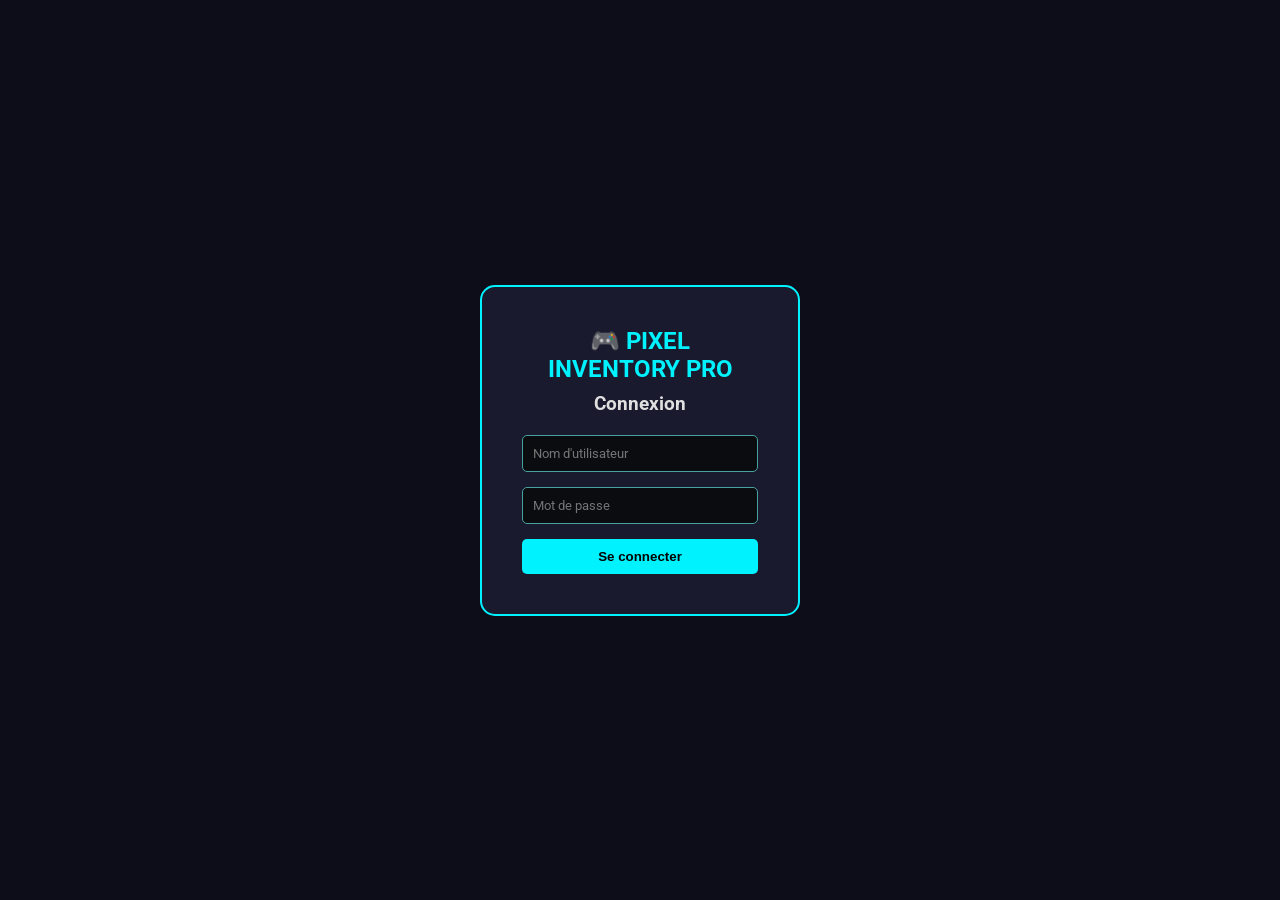
==== index.html @ 2e5f6eed "document html" ====
<!DOCTYPE html>
<html lang="fr">
<head>
    <meta charset="UTF-8">
    <meta name="viewport" content="width=device-width, initial-scale=1.0">
    <title>Pixel Inventory Pro - Gestion d'Entreprise</title>
    <link rel="stylesheet" href="styles/style.css">
</head>
<body>
    <!-- Écran de connexion -->
    <div id="login-container" class="login-container">
        <div class="login-card">
            <h2>🎮 PIXEL INVENTORY PRO</h2>
            <h3>Connexion</h3>
            <input type="text" id="login-username" placeholder="Nom d'utilisateur" autocomplete="off">
            <input type="password" id="login-password" placeholder="Mot de passe">
            <button id="login-btn">Se connecter</button>
            <p id="login-error" class="error-message hidden"></p>
        </div>
    </div>

    <!-- Interface principale -->
    <div id="app-container" class="hidden">
        <header>
            <h1>🎮 PIXEL INVENTORY MANAGER PRO</h1>
            <div class="user-info">
                <span>👤 <span id="current-user">---</span></span>
                <button id="logout-btn" class="btn-action">Déconnexion</button>
            </div>
            <nav>
                <ul>
                    <li><a href="#inventory-list">Inventaire</a></li>
                    <li><a href="#add-product-section">Ajouter produit</a></li>
                    <li><a href="#users-section">Gestion utilisateurs</a></li>
                </ul>
            </nav>
        </header>

        <main>
            <!-- Statistiques -->
            <section class="panel stats-panel">
                <div class="stat-card">
                    <h3>📦 Produits distincts</h3>
                    <div class="stat-value" id="stat-products">0</div>
                </div>
                <div class="stat-card">
                    <h3>🎮 Stock total unités</h3>
                    <div class="stat-value" id="stat-total-stock">0</div>
                </div>
                <div class="stat-card">
                    <h3>💰 Valeur totale (€)</h3>
                    <div class="stat-value" id="stat-total-value">0.00 €</div>
                </div>
            </section>

            <!-- Filtres et actions -->
            <section class="panel filter-panel">
                <div class="filter-group">
                    <label>🔍 Recherche</label>
                    <input type="text" id="search-bar" placeholder="Nom du produit...">
                </div>
                <div class="filter-group">
                    <label>📁 Catégorie</label>
                    <select id="filter-type">
                        <option value="all">Toutes</option>
                        <option value="jeu">Jeux Vidéo</option>
                        <option value="console">Consoles</option>
                        <option value="accessoire">Accessoires</option>
                    </select>
                </div>
                <div class="filter-group">
                    <label>✨ État (Jeux)</label>
                    <select id="filter-etat" class="hidden">
                        <option value="all">Tous</option>
                        <option value="Neuf">Neuf</option>
                        <option value="Occasion">Occasion</option>
                    </select>
                </div>
                <div class="filter-group">
                    <label>💰 Prix min</label>
                    <input type="number" id="price-min" step="0.01" placeholder="0">
                </div>
                <div class="filter-group">
                    <label>💰 Prix max</label>
                    <input type="number" id="price-max" step="0.01" placeholder="9999">
                </div>
                <div class="filter-group">
                    <label>📊 Trier par</label>
                    <select id="sort-by">
                        <option value="none">Aucun tri</option>
                        <option value="price-asc">Prix croissant</option>
                        <option value="price-desc">Prix décroissant</option>
                        <option value="name-asc">Nom A→Z</option>
                        <option value="name-desc">Nom Z→A</option>
                        <option value="stock-asc">Stock croissant</option>
                        <option value="stock-desc">Stock décroissant</option>
                    </select>
                </div>
                <div class="action-buttons">
                    <button id="export-btn" class="btn-action">📤 Exporter JSON</button>
                    <label for="import-file" class="btn-action" style="cursor:pointer;">📥 Importer JSON</label>
                    <input type="file" id="import-file" accept=".json" style="display:none;">
                </div>
            </section>

            <!-- Inventaire -->
            <section id="inventory-list">
                <h2>🎲 Inventaire en temps réel</h2>
                <div id="product-container"></div>
            </section>

            <!-- Ajout produit -->
            <section id="add-product-section" class="panel form-panel">
                <h2>🕹️ Ajouter un produit</h2>
                <form id="add-product-form">
                    <div class="form-group">
                        <label>Type d'entité *</label>
                        <select id="new-type" required>
                            <option value="jeu" selected>Jeu Vidéo</option>
                            <option value="consoles">Console</option>
                            <option value="accessoire">Accessoire</option>
                        </select>
                    </div>
                    <div class="form-group ai-assist">
                        <label>Nom du produit * <span id="ai-badge" class="ai-badge">✨ Auto-fill IA (Jeux uniquement)</span></label>
                        <input type="text" id="new-nom" placeholder="Saisis le nom puis clique ailleurs..." required>
                    </div>
                    <div class="form-group-row">
                        <div class="form-group"><label>Prix unitaire (€) *</label><input type="number" id="new-prix" step="0.01" required></div>
                        <div class="form-group"><label>Stock initial *</label><input type="number" id="new-quantite" required></div>
                    </div>
                    <div class="form-group"><label>URL de l'image (Optionnel)</label><input type="text" id="new-image" placeholder="https://..."></div>

                    <div id="fields-jeu" class="dynamic-fields">
                        <div class="form-group-row">
                            <div class="form-group"><label>Plateforme de jeu *</label><input type="text" id="new-plateforme-jeu" placeholder="PS5, Switch, PC..."></div>
                            <div class="form-group"><label>État *</label><select id="new-etat"><option value="Neuf">Neuf</option><option value="Occasion">Occasion</option></select></div>
                        </div>
                        <div class="form-group"><label>Genre *</label><select id="new-genre"><option value="">-- Sélectionner --</option><option>Action/Aventure</option><option>RPG</option><option>FPS/TPS</option><option>Plateforme</option><option>Combat</option><option>Course</option><option>Sport</option><option>Stratégie/Gestion</option><option>Simulation</option><option>Party Game</option></select></div>
                    </div>

                    <div id="fields-console" class="dynamic-fields hidden">
                        <div class="form-group-row">
                            <div class="form-group"><label>Constructeur *</label><select id="new-constructeur"><option value="Sony">Sony</option><option value="Microsoft">Microsoft</option><option value="Nintendo">Nintendo</option></select></div>
                            <div class="form-group"><label>Modèle *</label><select id="new-modele"><option value="Standard">Standard</option><option value="Slim">Slim</option><option value="Pro">Pro</option><option value="Series X">Series X</option><option value="Series S">Series S</option><option value="OLED">OLED</option></select></div>
                        </div>
                        <div class="form-group-row">
                            <div class="form-group"><label>Couleur *</label><input type="text" id="new-couleur-console" placeholder="ex: Blanc, Noir"></div>
                            <div class="form-group"><label>Manettes incluses *</label><input type="number" id="new-manettes" min="0" value="1"></div>
                        </div>
                    </div>

                    <div id="fields-accessoire" class="dynamic-fields hidden">
                        <div class="form-group-row">
                            <div class="form-group"><label>Type de périphérique *</label><select id="new-type-acc"><option value="Manette">Manette</option><option value="Casque Gaming">Casque Gaming</option><option value="Clavier/Souris">Clavier/Souris</option><option value="Volant/Arcade">Volant/Arcade</option><option value="Câbles/Autres">Câbles/Autres</option></select></div>
                            <div class="form-group"><label>Couleur *</label><input type="text" id="new-couleur-acc" placeholder="ex: Rouge, Noir"></div>
                        </div>
                    </div>
                    <button type="submit" class="btn-submit">✅ Ajouter à l'inventaires</button>
                </form>
            </section>

            <!-- Gestion des utilisateurs -->
            <section id="users-section" class="panel form-panel">
                <h2>👥 Gestion des utilisateurs</h2>
                <div class="form-group-row">
                    <div class="form-group">
                        <label>Nom d'utilisateur</label>
                        <input type="text" id="new-username" placeholder="ex: jean.dupont">
                    </div>
                    <div class="form-group">
                        <label>Mot de passe</label>
                        <input type="password" id="new-password" placeholder="*****">
                    </div>
                    <div class="form-group">
                        <label>Rôle</label>
                        <select id="new-role">
                            <option value="user">Utilisateur</option>
                            <option value="admin">Administrateur</option>
                        </select>
                    </div>
                    <button id="add-user-btn" class="btn-action" style="align-self:flex-end;">➕ Ajouter utilisateur</button>
                </div>
                <div id="users-list-container">
                    <h3>Liste des utilisateurs</h3>
                    <table id="users-table">
                        <thead>
                            <tr><th>Nom</th><th>Rôle</th><th>Actions</th></tr>
                        </thead>
                        <tbody></tbody>
                    </table>
                </div>
            </section>
        </main>

        <!-- Modal d'édition produit -->
        <div id="edit-modal" class="modal">
            <div class="modal-content">
                <div class="modal-header"><h2>✏️ Modifier le produit</h2><span class="close-modal">&times;</span></div>
                <form id="edit-form">
                    <input type="hidden" id="edit-id">
                    <div class="form-group"><label>Nom</label><input type="text" id="edit-nom" required></div>
                    <div class="form-group-row">
                        <div class="form-group"><label>Prix (€)</label><input type="number" id="edit-prix" step="0.01" required></div>
                        <div class="form-group"><label>Quantité</label><input type="number" id="edit-quantite" required></div>
                    </div>
                    <div class="form-group"><label>Image URL</label><input type="text" id="edit-image"></div>
                    <div id="edit-dynamic-fields"></div>
                    <button type="submit" class="btn-submit">💾 Sauvegarder</button>
                </form>
            </div>
        </div>
    </div>

    <script src="scripts/app.js"></script>
</body>
</html>
---- styles/style.css ----
@import url('https://fonts.googleapis.com/css2?family=Orbitron:wght@400;700&family=Roboto:wght@300;400;700&display=swap');

* {
    margin: 0;
    padding: 0;
    box-sizing: border-box;
}

:root {
    --bg-color: #0d0d1a;
    --card-bg: #1a1a2e;
    --text-color: #e0e0e0;
    --color-jeu: #00f2ff;
    --color-console: #b000ff;
    --color-accessoire: #39ff14;
    --accent-warning: #ffaa00;
    --danger-color: #ff003c;
    --success-color: #00cc66;
    --modal-overlay: rgba(0, 0, 0, 0.8);
}

body {
    background-color: var(--bg-color);
    color: var(--text-color);
    font-family: 'Roboto', sans-serif;
    margin: 0;
    padding: 20px;
}

/* Login */
.login-container {
    position: fixed;
    top: 0;
    left: 0;
    width: 100%;
    height: 100%;
    background: var(--bg-color);
    display: flex;
    justify-content: center;
    align-items: center;
    z-index: 2000;
}
.login-card {
    background: var(--card-bg);
    border: 2px solid var(--color-jeu);
    border-radius: 15px;
    padding: 40px;
    width: 320px;
    text-align: center;
}
.login-card h2 {
    color: var(--color-jeu);
    margin-bottom: 10px;
}
.login-card h3 {
    margin-bottom: 20px;
}
.login-card input {
    width: 100%;
    margin-bottom: 15px;
}
.login-card button {
    width: 100%;
    background: var(--color-jeu);
    color: black;
    font-weight: bold;
    border: none;
    padding: 10px;
    border-radius: 5px;
    cursor: pointer;
}
.error-message {
    color: var(--danger-color);
    margin-top: 10px;
}
.user-info {
    display: flex;
    align-items: center;
    justify-content: flex-end;
    gap: 15px;
    margin-bottom: 10px;
}

/* Header */
header {
    text-align: center;
    border-bottom: 2px solid var(--color-jeu);
    padding-bottom: 10px;
    margin-bottom: 20px;
}

h1 {
    font-family: 'Orbitron', sans-serif;
    color: var(--color-jeu);
    text-shadow: 0 0 10px rgba(0, 242, 255, 0.5);
    margin-bottom: 5px;
}

nav ul {
    list-style: none;
    padding: 0;
}
nav ul li {
    display: inline;
    margin: 0 15px;
}
nav a {
    color: var(--color-jeu);
    text-decoration: none;
    font-weight: bold;
}
nav a:hover {
    text-shadow: 0 0 8px var(--color-jeu);
}

/* Panels */
.panel {
    background: var(--card-bg);
    padding: 20px;
    border-radius: 10px;
    margin-bottom: 20px;
    border: 1px solid #303050;
}

.stats-panel {
    display: flex;
    justify-content: space-around;
    flex-wrap: wrap;
    gap: 20px;
}

.stat-card {
    text-align: center;
    flex: 1;
    min-width: 150px;
    padding: 15px;
    background: rgba(0, 0, 0, 0.3);
    border-radius: 8px;
    border-left: 3px solid var(--color-jeu);
}

.stat-card h3 {
    font-size: 0.9rem;
    color: #8a8a9d;
    margin-bottom: 8px;
}

.stat-card .stat-value {
    font-size: 1.8rem;
    font-weight: bold;
    font-family: 'Orbitron', monospace;
    color: var(--color-jeu);
}

.filter-panel {
    display: flex;
    flex-wrap: wrap;
    gap: 15px;
    align-items: flex-end;
}

.filter-group {
    flex: 1;
    min-width: 150px;
}

.filter-group label {
    display: block;
    margin-bottom: 5px;
    font-size: 0.8rem;
    color: #8a8a9d;
}

.action-buttons {
    display: flex;
    gap: 10px;
    margin-top: 10px;
}

.btn-action {
    background: #2a2a40;
    border: 1px solid var(--color-jeu);
    color: var(--color-jeu);
    padding: 8px 15px;
    border-radius: 5px;
    cursor: pointer;
    font-weight: bold;
    transition: all 0.2s;
}

.btn-action:hover {
    background: var(--color-jeu);
    color: black;
    box-shadow: 0 0 10px var(--color-jeu);
}

.form-panel {
    flex-direction: column;
    align-items: stretch;
    max-width: 900px;
    margin: 0 auto;
}

.form-group-row {
    display: flex;
    gap: 15px;
    flex-wrap: wrap;
}
.form-group-row .form-group {
    flex: 1;
}
.form-group {
    margin-bottom: 15px;
    display: flex;
    flex-direction: column;
}

label {
    margin-bottom: 5px;
    font-weight: bold;
    font-size: 0.9em;
    color: #8a8a9d;
}

input, select, textarea {
    background: #0b0c10;
    border: 1px solid #45a29e;
    color: white;
    padding: 10px;
    border-radius: 5px;
    font-family: 'Roboto', sans-serif;
}
input:focus, select:focus {
    outline: none;
    border-color: var(--color-jeu);
}

/* Grille produits */
#product-container {
    display: grid;
    grid-template-columns: repeat(auto-fill, minmax(320px, 1fr));
    gap: 20px;
    margin-top: 20px;
}

.product-card {
    background: var(--card-bg);
    border: 2px solid #333;
    border-radius: 8px;
    padding: 15px;
    display: flex;
    flex-direction: column;
    transition: transform 0.2s, box-shadow 0.2s;
}
.product-card:hover {
    transform: translateY(-5px);
    box-shadow: 0 10px 20px rgba(0,0,0,0.3);
}

.product-img {
    width: 100%;
    height: 160px;
    object-fit: cover;
    border-radius: 5px;
    margin-bottom: 10px;
    background-color: #0b0c10;
}

.card-jeu { border-color: var(--color-jeu); }
.card-console { border-color: var(--color-console); }
.card-accessoire { border-color: var(--color-accessoire); }

.product-card h3 {
    margin: 0 0 10px 0;
    font-size: 1.2em;
}
.card-jeu h3 { color: var(--color-jeu); }
.card-console h3 { color: var(--color-console); }
.card-accessoire h3 { color: var(--color-accessoire); }

.meta-info {
    font-size: 0.85em;
    color: #a0a0b0;
    margin: 3px 0;
}
.meta-info strong {
    color: #fff;
}
.price {
    font-weight: bold;
    font-size: 1.3em;
    color: var(--accent-warning);
    margin: 10px 0;
}

.stock-controls {
    display: flex;
    align-items: center;
    gap: 10px;
    background: #0b0c10;
    padding: 10px;
    border-radius: 5px;
    margin-top: auto;
}

.stock-btn {
    background: #303050;
    color: white;
    border: none;
    padding: 5px 12px;
    border-radius: 3px;
    cursor: pointer;
    font-weight: bold;
    font-size: 1.1rem;
}
.stock-btn:hover {
    background: var(--accent-warning);
    color: black;
}
.stock-display {
    flex-grow: 1;
    text-align: center;
    font-weight: bold;
    font-size: 1.2em;
}

.card-actions {
    display: flex;
    gap: 10px;
    margin-top: 10px;
}

.btn-edit {
    background: #2a5f8a;
    color: white;
    border: none;
    padding: 8px;
    border-radius: 5px;
    cursor: pointer;
    flex: 1;
    font-weight: bold;
}
.btn-edit:hover {
    background: #3a7faa;
}

.btn-delete {
    background: var(--danger-color);
    color: white;
    border: none;
    padding: 8px;
    border-radius: 5px;
    cursor: pointer;
    flex: 1;
    font-weight: bold;
}
.btn-delete:hover {
    opacity: 0.8;
}

.btn-submit {
    background: var(--color-jeu);
    color: black;
    font-weight: bold;
    font-size: 1.1em;
    border: none;
    padding: 15px;
    border-radius: 5px;
    cursor: pointer;
    margin-top: 10px;
}
.btn-submit:hover {
    box-shadow: 0 0 15px var(--color-jeu);
}

/* Modal */
.modal {
    display: none;
    position: fixed;
    top: 0;
    left: 0;
    width: 100%;
    height: 100%;
    background: var(--modal-overlay);
    z-index: 1000;
    justify-content: center;
    align-items: center;
}

.modal-content {
    background: var(--card-bg);
    border: 2px solid var(--color-jeu);
    border-radius: 10px;
    padding: 25px;
    width: 90%;
    max-width: 700px;
    max-height: 85vh;
    overflow-y: auto;
}

.modal-header {
    display: flex;
    justify-content: space-between;
    align-items: center;
    margin-bottom: 20px;
    border-bottom: 1px solid var(--color-jeu);
    padding-bottom: 10px;
}

.close-modal {
    font-size: 28px;
    cursor: pointer;
    color: var(--danger-color);
}

/* Table utilisateurs */
#users-table {
    width: 100%;
    border-collapse: collapse;
    margin-top: 15px;
}
#users-table th, #users-table td {
    border: 1px solid #303050;
    padding: 8px;
    text-align: left;
}
#users-table th {
    background: #0b0c10;
}
.delete-user-btn {
    background: var(--danger-color);
    color: white;
    border: none;
    padding: 4px 10px;
    border-radius: 3px;
    cursor: pointer;
}

/* Utilitaires */
.hidden {
    display: none !important;
}

.ai-badge {
    color: var(--accent-warning);
    font-size: 0.8em;
    margin-left: 10px;
    transition: color 0.3s;
}

.success-toast {
    position: fixed;
    bottom: 20px;
    right: 20px;
    background: var(--success-color);
    color: black;
    padding: 12px 20px;
    border-radius: 8px;
    font-weight: bold;
    z-index: 1100;
    animation: fadeOut 3s forwards;
}
@keyframes fadeOut {
    0% { opacity: 1; transform: translateY(0); }
    70% { opacity: 1; }
    100% { opacity: 0; visibility: hidden; }
}

@media (max-width: 768px) {
    body { padding: 10px; }
    .filter-group { min-width: 100%; }
    .form-group-row { flex-direction: column; }
}
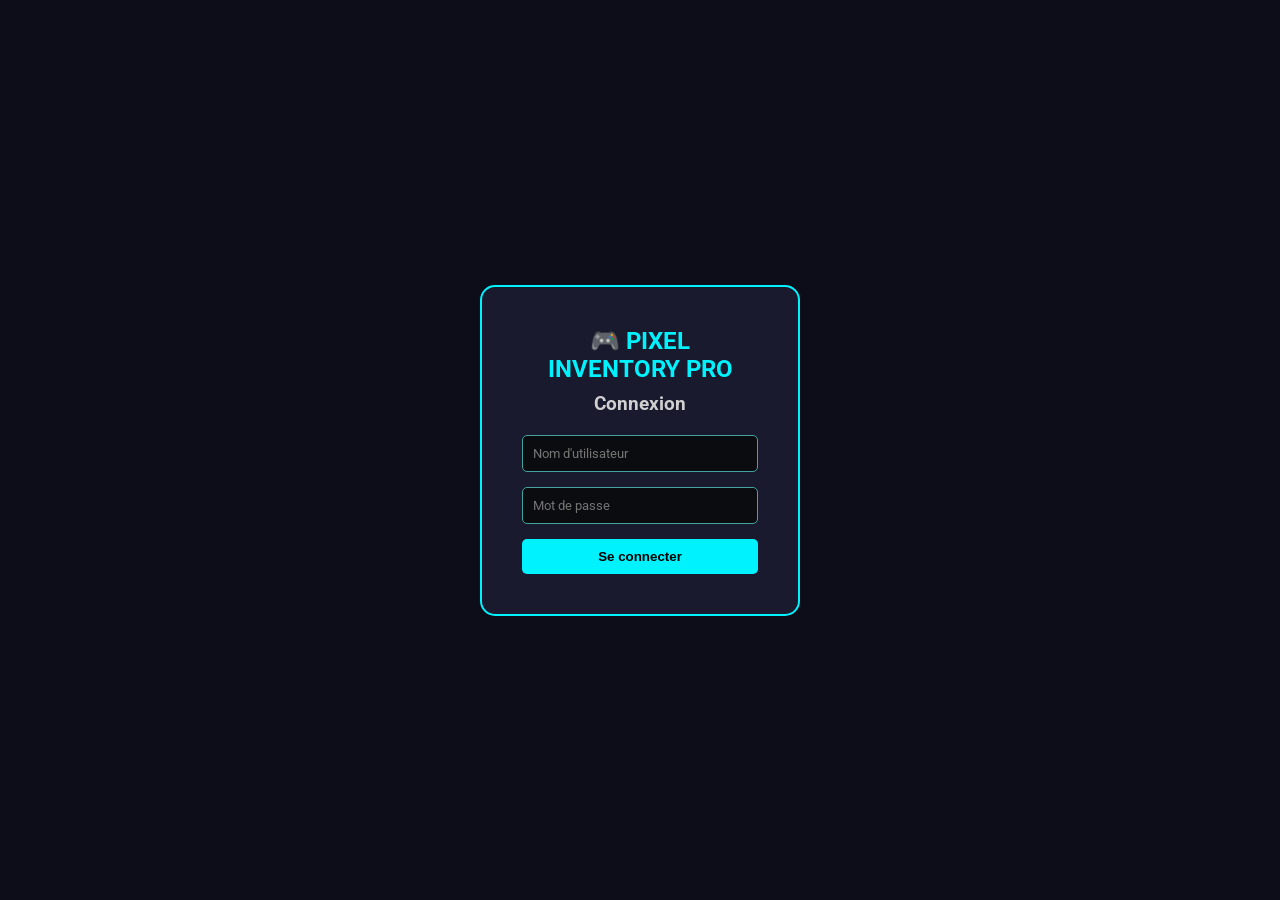
==== commit ebe2ffdd: "document html" ====
--- a/index.html
+++ b/index.html
@@ -156,7 +156,7 @@
                             <div class="form-group"><label>Couleur *</label><input type="text" id="new-couleur-acc" placeholder="ex: Rouge, Noir"></div>
                         </div>
                     </div>
-                    <button type="submit" class="btn-submit">✅ Ajouter à l'inventaires</button>
+                    <button type="submit" class="btn-submit">✅ Ajouter à l'inventaire</button>
                 </form>
             </section>
 
--- a/styles/style.css
+++ b/styles/style.css
@@ -9,7 +9,7 @@
 :root {
     --bg-color: #0d0d1a;
     --card-bg: #1a1a2e;
-    --text-color: #e0e0e0;
+    --text-color: #e0e0e0ea;
     --color-jeu: #00f2ff;
     --color-console: #b000ff;
     --color-accessoire: #39ff14;
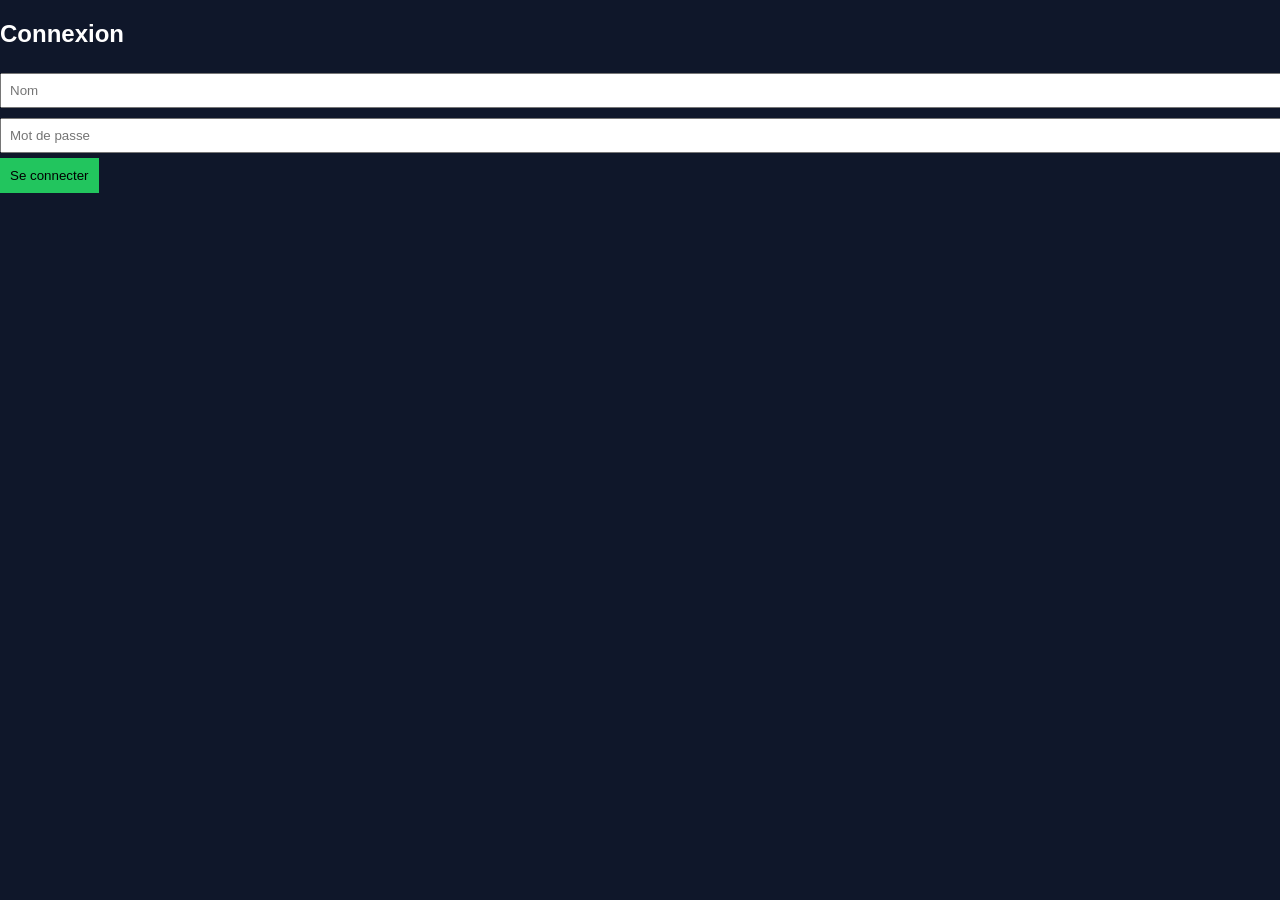
==== commit 88483a0e: "Merge pull request #4 from William-ONDOAATANGA/ma-nouvelle-fonctionnalite MA contribution sur le dev" ====
--- a/index.html
+++ b/index.html
@@ -1,217 +1,119 @@
 <!DOCTYPE html>
 <html lang="fr">
 <head>
-    <meta charset="UTF-8">
-    <meta name="viewport" content="width=device-width, initial-scale=1.0">
-    <title>Pixel Inventory Pro - Gestion d'Entreprise</title>
-    <link rel="stylesheet" href="styles/style.css">
+<meta charset="UTF-8">
+<meta name="viewport" content="width=device-width, initial-scale=1.0">
+<title>Pixel Inventory Pro</title>
+
+<style>
+body { font-family: Arial; margin:0; background:#0f172a; color:white; }
+.hidden { display:none; }
+header { background:#1e293b; padding:15px; display:flex; justify-content:space-between; }
+.container { padding:20px; }
+input, select { padding:8px; margin:5px 0; width:100%; }
+button { padding:10px; background:#22c55e; border:none; cursor:pointer; }
+.card { background:#1e293b; padding:15px; margin:10px 0; border-radius:10px; }
+</style>
+
 </head>
 <body>
-    <!-- Écran de connexion -->
-    <div id="login-container" class="login-container">
-        <div class="login-card">
-            <h2>🎮 PIXEL INVENTORY PRO</h2>
-            <h3>Connexion</h3>
-            <input type="text" id="login-username" placeholder="Nom d'utilisateur" autocomplete="off">
-            <input type="password" id="login-password" placeholder="Mot de passe">
-            <button id="login-btn">Se connecter</button>
-            <p id="login-error" class="error-message hidden"></p>
-        </div>
-    </div>
 
-    <!-- Interface principale -->
-    <div id="app-container" class="hidden">
-        <header>
-            <h1>🎮 PIXEL INVENTORY MANAGER PRO</h1>
-            <div class="user-info">
-                <span>👤 <span id="current-user">---</span></span>
-                <button id="logout-btn" class="btn-action">Déconnexion</button>
-            </div>
-            <nav>
-                <ul>
-                    <li><a href="#inventory-list">Inventaire</a></li>
-                    <li><a href="#add-product-section">Ajouter produit</a></li>
-                    <li><a href="#users-section">Gestion utilisateurs</a></li>
-                </ul>
-            </nav>
-        </header>
+<!-- LOGIN -->
+<div id="login">
+    <h2>Connexion</h2>
+    <input id="user" placeholder="Nom">
+    <input id="pass" type="password" placeholder="Mot de passe">
+    <button onclick="login()">Se connecter</button>
+    <p id="error"></p>
+</div>
 
-        <main>
-            <!-- Statistiques -->
-            <section class="panel stats-panel">
-                <div class="stat-card">
-                    <h3>📦 Produits distincts</h3>
-                    <div class="stat-value" id="stat-products">0</div>
-                </div>
-                <div class="stat-card">
-                    <h3>🎮 Stock total unités</h3>
-                    <div class="stat-value" id="stat-total-stock">0</div>
-                </div>
-                <div class="stat-card">
-                    <h3>💰 Valeur totale (€)</h3>
-                    <div class="stat-value" id="stat-total-value">0.00 €</div>
-                </div>
-            </section>
+<!-- APP -->
+<div id="app" class="hidden">
 
-            <!-- Filtres et actions -->
-            <section class="panel filter-panel">
-                <div class="filter-group">
-                    <label>🔍 Recherche</label>
-                    <input type="text" id="search-bar" placeholder="Nom du produit...">
-                </div>
-                <div class="filter-group">
-                    <label>📁 Catégorie</label>
-                    <select id="filter-type">
-                        <option value="all">Toutes</option>
-                        <option value="jeu">Jeux Vidéo</option>
-                        <option value="console">Consoles</option>
-                        <option value="accessoire">Accessoires</option>
-                    </select>
-                </div>
-                <div class="filter-group">
-                    <label>✨ État (Jeux)</label>
-                    <select id="filter-etat" class="hidden">
-                        <option value="all">Tous</option>
-                        <option value="Neuf">Neuf</option>
-                        <option value="Occasion">Occasion</option>
-                    </select>
-                </div>
-                <div class="filter-group">
-                    <label>💰 Prix min</label>
-                    <input type="number" id="price-min" step="0.01" placeholder="0">
-                </div>
-                <div class="filter-group">
-                    <label>💰 Prix max</label>
-                    <input type="number" id="price-max" step="0.01" placeholder="9999">
-                </div>
-                <div class="filter-group">
-                    <label>📊 Trier par</label>
-                    <select id="sort-by">
-                        <option value="none">Aucun tri</option>
-                        <option value="price-asc">Prix croissant</option>
-                        <option value="price-desc">Prix décroissant</option>
-                        <option value="name-asc">Nom A→Z</option>
-                        <option value="name-desc">Nom Z→A</option>
-                        <option value="stock-asc">Stock croissant</option>
-                        <option value="stock-desc">Stock décroissant</option>
-                    </select>
-                </div>
-                <div class="action-buttons">
-                    <button id="export-btn" class="btn-action">📤 Exporter JSON</button>
-                    <label for="import-file" class="btn-action" style="cursor:pointer;">📥 Importer JSON</label>
-                    <input type="file" id="import-file" accept=".json" style="display:none;">
-                </div>
-            </section>
+<header>
+    <h2>🎮 Pixel Inventory</h2>
+    <button onclick="logout()">Déconnexion</button>
+</header>
 
-            <!-- Inventaire -->
-            <section id="inventory-list">
-                <h2>🎲 Inventaire en temps réel</h2>
-                <div id="product-container"></div>
-            </section>
+<div class="container">
 
-            <!-- Ajout produit -->
-            <section id="add-product-section" class="panel form-panel">
-                <h2>🕹️ Ajouter un produit</h2>
-                <form id="add-product-form">
-                    <div class="form-group">
-                        <label>Type d'entité *</label>
-                        <select id="new-type" required>
-                            <option value="jeu" selected>Jeu Vidéo</option>
-                            <option value="consoles">Console</option>
-                            <option value="accessoire">Accessoire</option>
-                        </select>
-                    </div>
-                    <div class="form-group ai-assist">
-                        <label>Nom du produit * <span id="ai-badge" class="ai-badge">✨ Auto-fill IA (Jeux uniquement)</span></label>
-                        <input type="text" id="new-nom" placeholder="Saisis le nom puis clique ailleurs..." required>
-                    </div>
-                    <div class="form-group-row">
-                        <div class="form-group"><label>Prix unitaire (€) *</label><input type="number" id="new-prix" step="0.01" required></div>
-                        <div class="form-group"><label>Stock initial *</label><input type="number" id="new-quantite" required></div>
-                    </div>
-                    <div class="form-group"><label>URL de l'image (Optionnel)</label><input type="text" id="new-image" placeholder="https://..."></div>
+<h3>Ajouter produit</h3>
+<input id="name" placeholder="Nom produit">
+<input id="price" type="number" placeholder="Prix">
+<input id="qty" type="number" placeholder="Quantité">
+<button onclick="addProduct()">Ajouter</button>
 
-                    <div id="fields-jeu" class="dynamic-fields">
-                        <div class="form-group-row">
-                            <div class="form-group"><label>Plateforme de jeu *</label><input type="text" id="new-plateforme-jeu" placeholder="PS5, Switch, PC..."></div>
-                            <div class="form-group"><label>État *</label><select id="new-etat"><option value="Neuf">Neuf</option><option value="Occasion">Occasion</option></select></div>
-                        </div>
-                        <div class="form-group"><label>Genre *</label><select id="new-genre"><option value="">-- Sélectionner --</option><option>Action/Aventure</option><option>RPG</option><option>FPS/TPS</option><option>Plateforme</option><option>Combat</option><option>Course</option><option>Sport</option><option>Stratégie/Gestion</option><option>Simulation</option><option>Party Game</option></select></div>
-                    </div>
+<h3>Inventaire</h3>
+<div id="list"></div>
 
-                    <div id="fields-console" class="dynamic-fields hidden">
-                        <div class="form-group-row">
-                            <div class="form-group"><label>Constructeur *</label><select id="new-constructeur"><option value="Sony">Sony</option><option value="Microsoft">Microsoft</option><option value="Nintendo">Nintendo</option></select></div>
-                            <div class="form-group"><label>Modèle *</label><select id="new-modele"><option value="Standard">Standard</option><option value="Slim">Slim</option><option value="Pro">Pro</option><option value="Series X">Series X</option><option value="Series S">Series S</option><option value="OLED">OLED</option></select></div>
-                        </div>
-                        <div class="form-group-row">
-                            <div class="form-group"><label>Couleur *</label><input type="text" id="new-couleur-console" placeholder="ex: Blanc, Noir"></div>
-                            <div class="form-group"><label>Manettes incluses *</label><input type="number" id="new-manettes" min="0" value="1"></div>
-                        </div>
-                    </div>
+</div>
+</div>
 
-                    <div id="fields-accessoire" class="dynamic-fields hidden">
-                        <div class="form-group-row">
-                            <div class="form-group"><label>Type de périphérique *</label><select id="new-type-acc"><option value="Manette">Manette</option><option value="Casque Gaming">Casque Gaming</option><option value="Clavier/Souris">Clavier/Souris</option><option value="Volant/Arcade">Volant/Arcade</option><option value="Câbles/Autres">Câbles/Autres</option></select></div>
-                            <div class="form-group"><label>Couleur *</label><input type="text" id="new-couleur-acc" placeholder="ex: Rouge, Noir"></div>
-                        </div>
-                    </div>
-                    <button type="submit" class="btn-submit">✅ Ajouter à l'inventaire</button>
-                </form>
-            </section>
+<script>
 
-            <!-- Gestion des utilisateurs -->
-            <section id="users-section" class="panel form-panel">
-                <h2>👥 Gestion des utilisateurs</h2>
-                <div class="form-group-row">
-                    <div class="form-group">
-                        <label>Nom d'utilisateur</label>
-                        <input type="text" id="new-username" placeholder="ex: jean.dupont">
-                    </div>
-                    <div class="form-group">
-                        <label>Mot de passe</label>
-                        <input type="password" id="new-password" placeholder="*****">
-                    </div>
-                    <div class="form-group">
-                        <label>Rôle</label>
-                        <select id="new-role">
-                            <option value="user">Utilisateur</option>
-                            <option value="admin">Administrateur</option>
-                        </select>
-                    </div>
-                    <button id="add-user-btn" class="btn-action" style="align-self:flex-end;">➕ Ajouter utilisateur</button>
-                </div>
-                <div id="users-list-container">
-                    <h3>Liste des utilisateurs</h3>
-                    <table id="users-table">
-                        <thead>
-                            <tr><th>Nom</th><th>Rôle</th><th>Actions</th></tr>
-                        </thead>
-                        <tbody></tbody>
-                    </table>
-                </div>
-            </section>
-        </main>
+// ===== LOGIN =====
+function login(){
+    let u = document.getElementById("user").value;
+    let p = document.getElementById("pass").value;
 
-        <!-- Modal d'édition produit -->
-        <div id="edit-modal" class="modal">
-            <div class="modal-content">
-                <div class="modal-header"><h2>✏️ Modifier le produit</h2><span class="close-modal">&times;</span></div>
-                <form id="edit-form">
-                    <input type="hidden" id="edit-id">
-                    <div class="form-group"><label>Nom</label><input type="text" id="edit-nom" required></div>
-                    <div class="form-group-row">
-                        <div class="form-group"><label>Prix (€)</label><input type="number" id="edit-prix" step="0.01" required></div>
-                        <div class="form-group"><label>Quantité</label><input type="number" id="edit-quantite" required></div>
-                    </div>
-                    <div class="form-group"><label>Image URL</label><input type="text" id="edit-image"></div>
-                    <div id="edit-dynamic-fields"></div>
-                    <button type="submit" class="btn-submit">💾 Sauvegarder</button>
-                </form>
-            </div>
-        </div>
-    </div>
+    if(u==="admin" && p==="1234"){
+        document.getElementById("login").classList.add("hidden");
+        document.getElementById("app").classList.remove("hidden");
+        loadProducts();
+    } else {
+        document.getElementById("error").innerText = "Erreur login";
+    }
+}
 
-    <script src="scripts/app.js"></script>
+function logout(){
+    location.reload();
+}
+
+// ===== PRODUITS =====
+let products = JSON.parse(localStorage.getItem("products")) || [];
+
+function addProduct(){
+    let name = document.getElementById("name").value;
+    let price = document.getElementById("price").value;
+    let qty = document.getElementById("qty").value;
+
+    if(!name || !price || !qty){
+        alert("Remplis tout !");
+        return;
+    }
+
+    products.push({name, price, qty});
+    localStorage.setItem("products", JSON.stringify(products));
+
+    display();
+}
+
+function loadProducts(){
+    display();
+}
+
+function display(){
+    let list = document.getElementById("list");
+    list.innerHTML = "";
+
+    products.forEach((p, i)=>{
+        list.innerHTML += `
+        <div class="card">
+            <strong>${p.name}</strong><br>
+            Prix: ${p.price} €<br>
+            Stock: ${p.qty}<br>
+            <button onclick="deleteProduct(${i})">Supprimer</button>
+        </div>`;
+    });
+}
+
+function deleteProduct(i){
+    products.splice(i,1);
+    localStorage.setItem("products", JSON.stringify(products));
+    display();
+}
+
+</script>
+
 </body>
 </html>
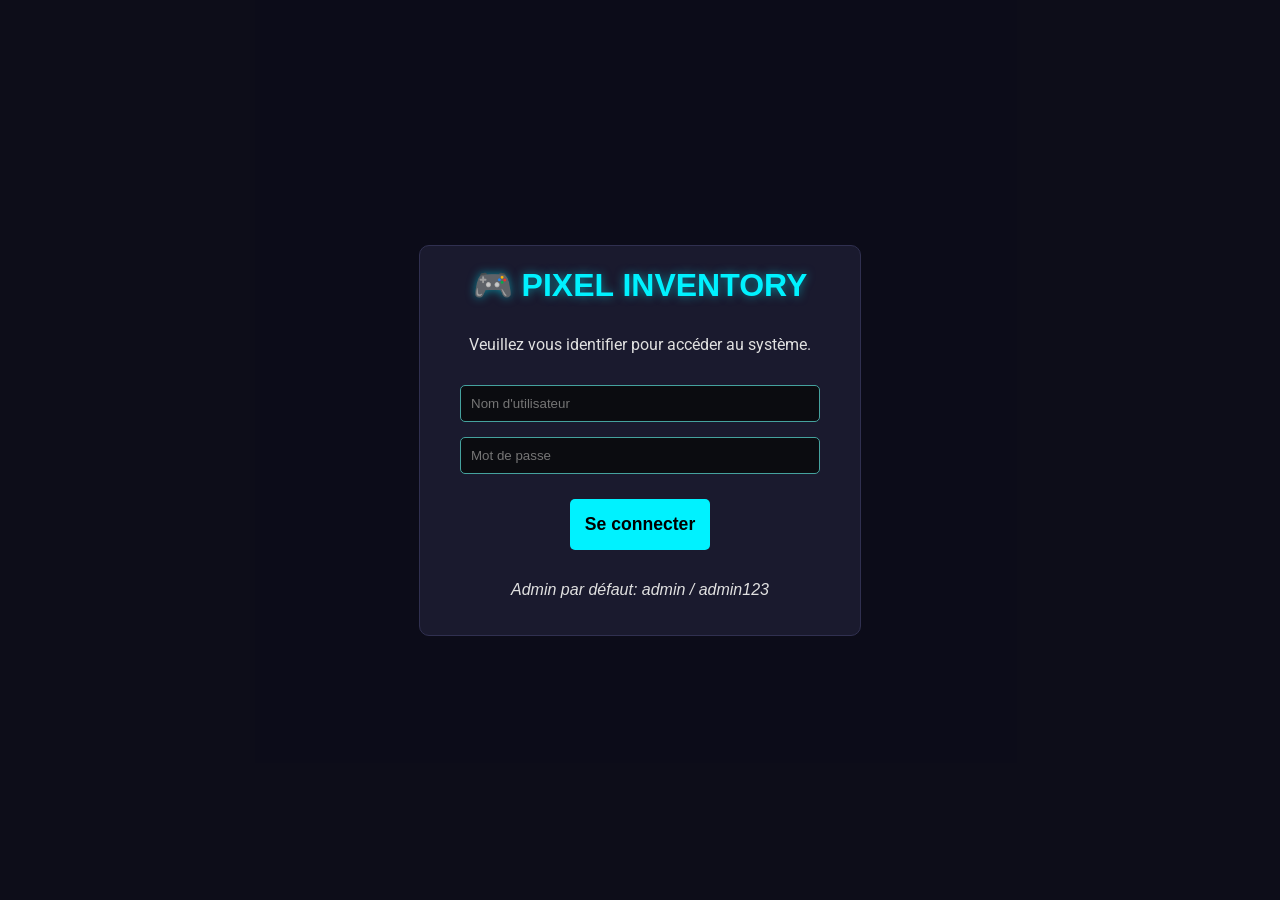
==== commit f75dcee3: "Peaufinement du projet dans son ensemble : html, css, js et json" ====
--- a/index.html
+++ b/index.html
@@ -1,119 +1,233 @@
 <!DOCTYPE html>
 <html lang="fr">
 <head>
-<meta charset="UTF-8">
-<meta name="viewport" content="width=device-width, initial-scale=1.0">
-<title>Pixel Inventory Pro</title>
-
-<style>
-body { font-family: Arial; margin:0; background:#0f172a; color:white; }
-.hidden { display:none; }
-header { background:#1e293b; padding:15px; display:flex; justify-content:space-between; }
-.container { padding:20px; }
-input, select { padding:8px; margin:5px 0; width:100%; }
-button { padding:10px; background:#22c55e; border:none; cursor:pointer; }
-.card { background:#1e293b; padding:15px; margin:10px 0; border-radius:10px; }
-</style>
-
+    <meta charset="UTF-8">
+    <meta name="viewport" content="width=device-width, initial-scale=1.0">
+    <title>Pixel Inventory - ERP System</title>
+    <link rel="stylesheet" href="styles/style.css">
 </head>
 <body>
-
-<!-- LOGIN -->
-<div id="login">
-    <h2>Connexion</h2>
-    <input id="user" placeholder="Nom">
-    <input id="pass" type="password" placeholder="Mot de passe">
-    <button onclick="login()">Se connecter</button>
-    <p id="error"></p>
-</div>
-
-<!-- APP -->
-<div id="app" class="hidden">
-
-<header>
-    <h2>🎮 Pixel Inventory</h2>
-    <button onclick="logout()">Déconnexion</button>
-</header>
-
-<div class="container">
-
-<h3>Ajouter produit</h3>
-<input id="name" placeholder="Nom produit">
-<input id="price" type="number" placeholder="Prix">
-<input id="qty" type="number" placeholder="Quantité">
-<button onclick="addProduct()">Ajouter</button>
-
-<h3>Inventaire</h3>
-<div id="list"></div>
-
-</div>
-</div>
-
-<script>
-
-// ===== LOGIN =====
-function login(){
-    let u = document.getElementById("user").value;
-    let p = document.getElementById("pass").value;
-
-    if(u==="admin" && p==="1234"){
-        document.getElementById("login").classList.add("hidden");
-        document.getElementById("app").classList.remove("hidden");
-        loadProducts();
-    } else {
-        document.getElementById("error").innerText = "Erreur login";
-    }
-}
-
-function logout(){
-    location.reload();
-}
-
-// ===== PRODUITS =====
-let products = JSON.parse(localStorage.getItem("products")) || [];
-
-function addProduct(){
-    let name = document.getElementById("name").value;
-    let price = document.getElementById("price").value;
-    let qty = document.getElementById("qty").value;
-
-    if(!name || !price || !qty){
-        alert("Remplis tout !");
-        return;
-    }
-
-    products.push({name, price, qty});
-    localStorage.setItem("products", JSON.stringify(products));
-
-    display();
-}
-
-function loadProducts(){
-    display();
-}
-
-function display(){
-    let list = document.getElementById("list");
-    list.innerHTML = "";
-
-    products.forEach((p, i)=>{
-        list.innerHTML += `
-        <div class="card">
-            <strong>${p.name}</strong><br>
-            Prix: ${p.price} €<br>
-            Stock: ${p.qty}<br>
-            <button onclick="deleteProduct(${i})">Supprimer</button>
-        </div>`;
-    });
-}
-
-function deleteProduct(i){
-    products.splice(i,1);
-    localStorage.setItem("products", JSON.stringify(products));
-    display();
-}
-
-</script>
-
+    <div id="login-screen" class="screen-overlay">
+        <div class="login-box panel">
+            <h1 data-i18n="appTitle">🎮 PIXEL INVENTORY</h1>
+            <p data-i18n="loginDesc">Veuillez vous identifier pour accéder au système.</p>
+            <form id="login-form">
+                <input type="text" id="login-user" placeholder="Nom d'utilisateur" required>
+                <input type="password" id="login-pass" placeholder="Mot de passe" required>
+                <button type="submit" class="btn-submit" data-i18n="btnLogin">Se connecter</button>
+            </form>
+            <p class="meta-info" style="margin-top:15px; text-align:center;">
+                <em>Admin par défaut: admin / admin123</em>
+            </p>
+        </div>
+    </div>
+
+    <div id="app-screen" class="hidden">
+        <header>
+            <div class="header-top">
+                <h1 data-i18n="appTitle">🎮 PIXEL INVENTORY</h1>
+                <div class="system-controls">
+                    <select id="lang-selector">
+                        <option value="fr">🇫🇷 Français</option>
+                        <option value="en">🇬🇧 English</option>
+                        <option value="es">🇪🇸 Español</option>
+                    </select>
+                    <select id="currency-selector">
+                        <option value="EUR">€ EUR</option>
+                        <option value="USD">$ USD</option>
+                        <option value="FCFA">F FCFA</option>
+                    </select>
+                    <div class="user-info">
+                        <span id="current-user-display">User</span>
+                        <button id="btn-logout" class="stock-btn" data-i18n="btnLogout">Déconnexion</button>
+                    </div>
+                </div>
+            </div>
+            <nav>
+                <ul>
+                    <li><a href="#dashboard" data-i18n="navDash">Tableau de bord</a></li>
+                    <li><a href="#inventory-list" data-i18n="navInv">Inventaire</a></li>
+                    <li><a href="#add-product-section" data-i18n="navAdd">Ajouter Produit</a></li>
+                    <li id="nav-admin" class="hidden"><a href="#admin-section" data-i18n="navAdmin" style="color: var(--danger-color);">Panel Admin</a></li>
+                </ul>
+            </nav>
+        </header>
+
+        <main>
+            <section id="dashboard" class="panel dashboard-grid">
+                <div class="stat-card">
+                    <h3 data-i18n="statTotalItems">Total Produits</h3>
+                    <p class="stat-value" id="stat-total-items">0</p>
+                </div>
+                <div class="stat-card">
+                    <h3 data-i18n="statTotalValue">Valeur Marchande</h3>
+                    <p class="stat-value highlight" id="stat-total-value">0.00 €</p>
+                </div>
+                <div class="stat-card">
+                    <h3 data-i18n="statBreakdown">Répartition</h3>
+                    <p class="meta-info">Jeux: <strong id="stat-jeux">0</strong></p>
+                    <p class="meta-info">Consoles: <strong id="stat-consoles">0</strong></p>
+                    <p class="meta-info">Accessoires: <strong id="stat-acc">0</strong></p>
+                </div>
+            </section>
+
+            <section id="controls" class="panel">
+                <div class="search-box">
+                    <input type="text" id="search-bar" placeholder="🔍 Rechercher..." data-i18n-placeholder="searchPlaceholder">
+                </div>
+                <div class="filter-box">
+                    <select id="filter-type">
+                        <option value="all" data-i18n="filterAll">Toutes les catégories</option>
+                        <option value="jeu" data-i18n="filterGames">Jeux Vidéo</option>
+                        <option value="console" data-i18n="filterConsoles">Consoles</option>
+                        <option value="accessoire" data-i18n="filterAcc">Accessoires</option>
+                    </select>
+                </div>
+            </section>
+
+            <section id="inventory-list">
+                <h2 data-i18n="liveInventory">Inventaire en direct</h2>
+                <div id="product-container"></div>
+            </section>
+
+            <section id="add-product-section" class="panel form-panel">
+                <h2 data-i18n="addProductTitle">👾 Enregistrement Produit</h2>
+                <form id="add-product-form">
+                    
+                    <div class="form-group">
+                        <label>Type d'entité *</label>
+                        <select id="new-type" required>
+                            <option value="jeu" selected>Jeu Vidéo</option>
+                            <option value="console">Console</option>
+                            <option value="accessoire">Accessoire</option>
+                        </select>
+                    </div>
+
+                    <div class="form-group">
+                        <label><span data-i18n="labelName">Nom du produit *</span> <span id="badge-ia" class="ai-badge">✨ Auto-fill IA</span></label>
+                        <input type="text" id="new-nom" placeholder="Saisir le nom..." required>
+                    </div>
+
+                    <div class="form-group-row">
+                        <div class="form-group">
+                            <label data-i18n="labelPrice">Prix unitaire *</label>
+                            <input type="number" id="new-prix" step="0.01" required>
+                        </div>
+                        <div class="form-group">
+                            <label data-i18n="labelStock">Stock initial *</label>
+                            <input type="number" id="new-quantite" required>
+                        </div>
+                    </div>
+
+                    <div class="form-group">
+                        <label>URL de l'image (Optionnel)</label>
+                        <input type="text" id="new-image" placeholder="https://...">
+                    </div>
+
+                    <div id="champs-jeu" class="dynamic-fields">
+                        <div class="form-group-row">
+                            <div class="form-group">
+                                <label>Plateforme *</label>
+                                <select id="plateforme-jeu">
+                                    <option value="PS5">PS5</option>
+                                    <option value="Xbox Series">Xbox Series</option>
+                                    <option value="Nintendo Switch">Nintendo Switch</option>
+                                    <option value="PC">PC</option>
+                                </select>
+                            </div>
+                            <div class="form-group">
+                                <label>Genre *</label>
+                                <select id="genre-jeu">
+                                    <option value="Action/Aventure">Action/Aventure</option>
+                                    <option value="RPG">RPG</option>
+                                    <option value="Sport">Sport</option>
+                                    <option value="FPS/Tir">FPS/Tir</option>
+                                    <option value="Combat">Combat</option>
+                                </select>
+                            </div>
+                        </div>
+                        <div class="form-group">
+                            <label>État *</label>
+                            <select id="etat-jeu">
+                                <option value="Neuf">Neuf</option>
+                                <option value="Occasion">Occasion</option>
+                            </select>
+                        </div>
+                    </div>
+
+                    <div id="champs-console" class="dynamic-fields hidden">
+                        <div class="form-group">
+                            <label>Constructeur *</label>
+                            <select id="constructeur-console">
+                                <option value="Sony">Sony</option>
+                                <option value="Microsoft">Microsoft</option>
+                                <option value="Nintendo">Nintendo</option>
+                            </select>
+                        </div>
+                        <div class="form-group-row">
+                            <div class="form-group">
+                                <label>Version / Modèle *</label>
+                                <select id="version-console">
+                                    <option value="Standard">Standard</option>
+                                    <option value="Slim">Slim</option>
+                                    <option value="Pro">Pro</option>
+                                    <option value="OLED">OLED</option>
+                                    <option value="Lite">Lite</option>
+                                </select>
+                            </div>
+                            <div class="form-group">
+                                <label>Couleur *</label>
+                                <input type="text" id="couleur-console" placeholder="ex: Blanc, Noir...">
+                            </div>
+                        </div>
+                    </div>
+
+                    <div id="champs-accessoire" class="dynamic-fields hidden">
+                        <div class="form-group-row">
+                            <div class="form-group">
+                                <label>Type d'accessoire *</label>
+                                <input type="text" id="type-accessoire" placeholder="ex: Manette, Casque...">
+                            </div>
+                            <div class="form-group">
+                                <label>Couleur *</label>
+                                <input type="text" id="couleur-accessoire" placeholder="ex: Carbon Black...">
+                            </div>
+                        </div>
+                    </div>
+
+                    <button type="submit" class="btn-submit" data-i18n="btnAdd">✅ Ajouter à la base de données</button>
+                </form>
+            </section>
+
+            <section id="admin-section" class="panel form-panel hidden">
+                <h2 style="color: var(--danger-color);" data-i18n="adminPanelTitle">🛡️ Panneau d'Administration</h2>
+                
+                <div class="form-group-row" style="border-bottom: 1px solid #333; padding-bottom: 20px; margin-bottom: 20px;">
+                    <div class="form-group">
+                        <h3 data-i18n="adminAddUser">Ajouter un Employé</h3>
+                        <input type="text" id="new-emp-name" placeholder="Nom d'utilisateur" style="margin-bottom: 10px;">
+                        <input type="password" id="new-emp-pass" placeholder="Mot de passe" style="margin-bottom: 10px;">
+                        <select id="new-emp-role" style="margin-bottom: 10px;">
+                            <option value="employe">Employé (CRUD basique)</option>
+                            <option value="admin">Administrateur (Accès total)</option>
+                        </select>
+                        <button id="btn-add-user" class="btn-submit" style="background: var(--color-accessoire);">Créer Compte</button>
+                    </div>
+                    <div class="form-group">
+                        <h3 data-i18n="adminUserList">Utilisateurs Actifs</h3>
+                        <ul id="user-list" style="list-style: none; padding: 0;"></ul>
+                    </div>
+                </div>
+
+                <div>
+                    <h3 data-i18n="adminLogs">Historique des Opérations (Audit)</h3>
+                    <div id="audit-log-container" style="background: #0b0c10; padding: 15px; border-radius: 5px; max-height: 200px; overflow-y: auto; font-family: monospace; font-size: 0.9em; color: #a0a0b0;">
+                        </div>
+                </div>
+            </section>
+        </main>
+    </div>
+
+    <script src="scripts/app.js"></script>
 </body>
 </html>
--- a/styles/style.css
+++ b/styles/style.css
@@ -0,0 +1,68 @@
+@import url('https://fonts.googleapis.com/css2?family=Orbitron:wght@400;700&family=Roboto:wght@300;400;700&display=swap');
+
+:root {
+    --bg-color: #0d0d1a;
+    --card-bg: #1a1a2e;
+    --text-color: #e0e0e0;
+    --color-jeu: #00f2ff;
+    --color-console: #b000ff;
+    --color-accessoire: #39ff14;
+    --accent-warning: #ffaa00;
+    --danger-color: #ff003c;
+}
+
+body { background-color: var(--bg-color); color: var(--text-color); font-family: 'Roboto', sans-serif; margin: 0; padding: 20px; }
+
+/* ECRAN DE CONNEXION */
+.screen-overlay { position: fixed; top: 0; left: 0; width: 100%; height: 100%; background: rgba(13, 13, 26, 0.95); display: flex; justify-content: center; align-items: center; z-index: 1000; }
+.login-box { flex-direction: column; width: 400px; text-align: center; }
+.login-box input { margin-bottom: 15px; width: 90%; }
+
+/* HEADER & CONTROLS */
+.header-top { display: flex; justify-content: space-between; align-items: center; border-bottom: 2px solid var(--color-jeu); padding-bottom: 10px; margin-bottom: 10px; }
+h1 { font-family: 'Orbitron', sans-serif; color: var(--color-jeu); text-shadow: 0 0 10px rgba(0, 242, 255, 0.5); margin: 0; }
+.system-controls { display: flex; gap: 15px; align-items: center; }
+.system-controls select { padding: 5px; font-size: 0.9em; }
+.user-info { display: flex; gap: 10px; align-items: center; color: var(--accent-warning); font-weight: bold; }
+
+nav ul { list-style: none; padding: 0; text-align: center; }
+nav ul li { display: inline; margin: 0 15px; }
+nav a { color: var(--color-jeu); text-decoration: none; font-weight: bold; }
+
+/* DASHBOARD */
+.dashboard-grid { display: grid; grid-template-columns: repeat(auto-fit, minmax(250px, 1fr)); gap: 20px; background: transparent; border: none; padding: 0; }
+.stat-card { background: #111122; border: 1px solid var(--accent-warning); border-radius: 8px; padding: 20px; text-align: center; box-shadow: 0 0 15px rgba(255, 170, 0, 0.1); }
+.stat-card h3 { margin-top: 0; color: #a0a0b0; }
+.stat-value { font-size: 2.5em; font-weight: bold; margin: 10px 0; color: white; font-family: 'Orbitron', sans-serif; }
+.stat-value.highlight { color: var(--color-accessoire); }
+
+/* UTILITAIRES & FORMULAIRES */
+.panel { background: var(--card-bg); padding: 20px; border-radius: 10px; margin-bottom: 20px; display: flex; flex-wrap: wrap; gap: 15px; align-items: center; border: 1px solid #303050; }
+.form-panel { flex-direction: column; align-items: stretch; max-width: 800px; margin: 0 auto; }
+.form-group-row { display: flex; gap: 15px; width: 100%; }
+.form-group-row .form-group { flex: 1; }
+.form-group { margin-bottom: 15px; display: flex; flex-direction: column; width: 100%; }
+label { margin-bottom: 5px; font-weight: bold; font-size: 0.9em; color: #8a8a9d; }
+input, select { background: #0b0c10; border: 1px solid #45a29e; color: white; padding: 10px; border-radius: 5px; width: 100%; box-sizing: border-box; }
+input:focus, select:focus { outline: none; border-color: var(--color-jeu); }
+
+/* GRILLE PRODUITS */
+#product-container { display: grid; grid-template-columns: repeat(auto-fill, minmax(300px, 1fr)); gap: 20px; }
+.product-card { background: var(--card-bg); border: 2px solid #333; border-radius: 8px; padding: 15px; display: flex; flex-direction: column; }
+.product-img { width: 100%; height: 150px; object-fit: cover; border-radius: 5px; margin-bottom: 10px; background-color: #0b0c10; }
+.card-jeu { border-color: var(--color-jeu); }
+.card-console { border-color: var(--color-console); }
+.card-accessoire { border-color: var(--color-accessoire); }
+.product-card h3 { margin: 0 0 10px 0; font-size: 1.1em; color: white; }
+.price { font-weight: bold; font-size: 1.3em; color: white; margin: 10px 0; }
+.product-card p { margin: 5px 0; font-size: 0.9em; }
+
+.stock-controls { display: flex; gap: 10px; background: #0b0c10; padding: 10px; border-radius: 5px; margin-top: auto; align-items: center;}
+.stock-btn { background: #303050; color: white; border: none; padding: 5px 10px; border-radius: 3px; cursor: pointer; font-weight: bold; }
+.stock-display { flex-grow: 1; text-align: center; font-weight: bold; font-size: 1.2em; }
+.btn-delete { background: var(--danger-color); color: white; border: none; padding: 10px; border-radius: 5px; cursor: pointer; margin-top: 10px; font-weight: bold; }
+.btn-submit { background: var(--color-jeu); color: black; font-weight: bold; font-size: 1.1em; border: none; padding: 15px; border-radius: 5px; cursor: pointer; margin-top: 10px; }
+
+/* UTILITAIRES CSS */
+.hidden { display: none !important; }
+.ai-badge { color: #00ffcc; font-size: 0.8em; margin-left: 10px; display: inline-block; }
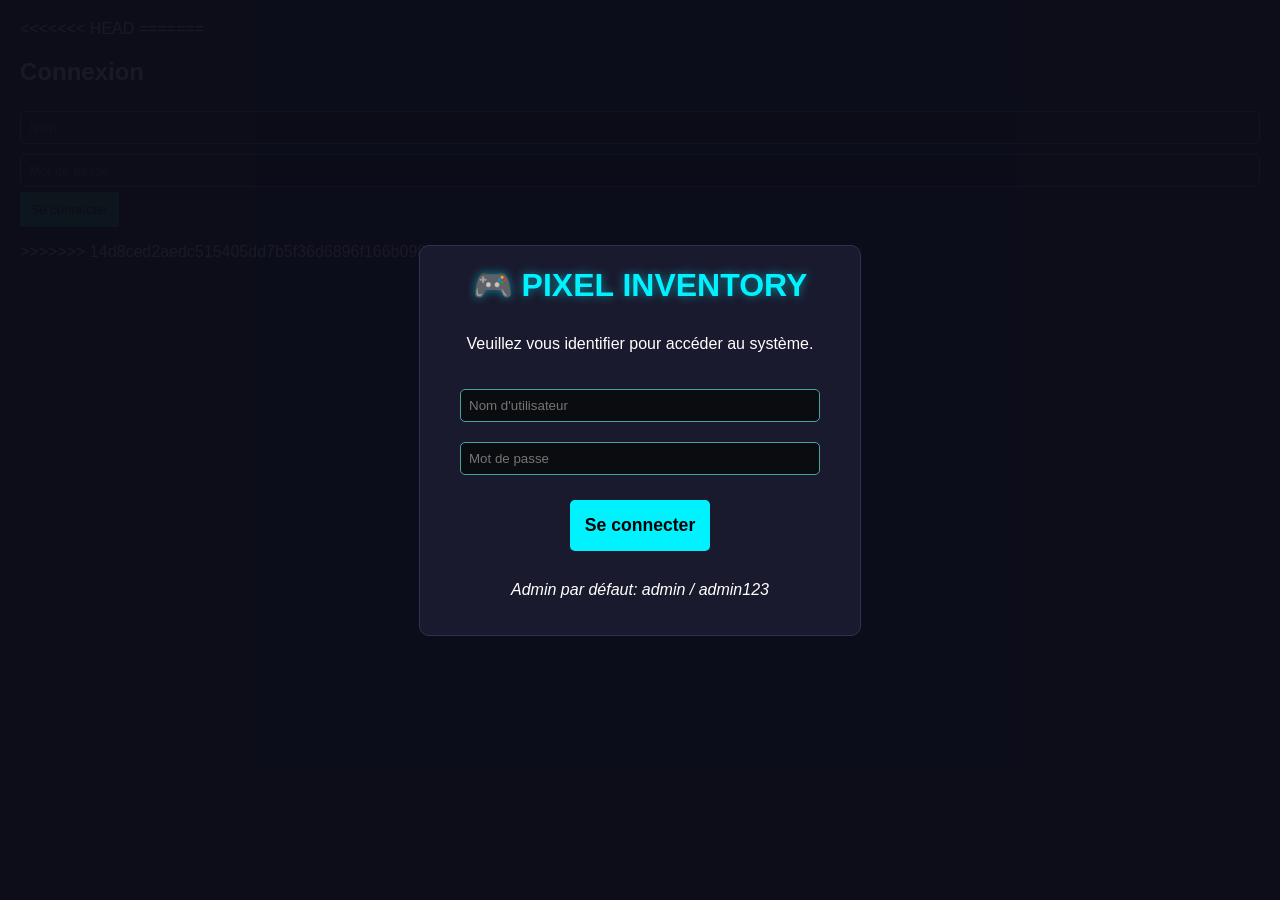
==== commit e37962cc: "Peaufinement du projet dans son ensemble : html, css, js et json" ====
--- a/index.html
+++ b/index.html
@@ -1,6 +1,7 @@
 <!DOCTYPE html>
 <html lang="fr">
 <head>
+<<<<<<< HEAD
     <meta charset="UTF-8">
     <meta name="viewport" content="width=device-width, initial-scale=1.0">
     <title>Pixel Inventory - ERP System</title>
@@ -227,7 +228,121 @@
             </section>
         </main>
     </div>
-
-    <script src="scripts/app.js"></script>
+=======
+<meta charset="UTF-8">
+<meta name="viewport" content="width=device-width, initial-scale=1.0">
+<title>Pixel Inventory Pro</title>
+
+<style>
+body { font-family: Arial; margin:0; background:#0f172a; color:white; }
+.hidden { display:none; }
+header { background:#1e293b; padding:15px; display:flex; justify-content:space-between; }
+.container { padding:20px; }
+input, select { padding:8px; margin:5px 0; width:100%; }
+button { padding:10px; background:#22c55e; border:none; cursor:pointer; }
+.card { background:#1e293b; padding:15px; margin:10px 0; border-radius:10px; }
+</style>
+
+</head>
+<body>
+
+<!-- LOGIN -->
+<div id="login">
+    <h2>Connexion</h2>
+    <input id="user" placeholder="Nom">
+    <input id="pass" type="password" placeholder="Mot de passe">
+    <button onclick="login()">Se connecter</button>
+    <p id="error"></p>
+</div>
+
+<!-- APP -->
+<div id="app" class="hidden">
+
+<header>
+    <h2>🎮 Pixel Inventory</h2>
+    <button onclick="logout()">Déconnexion</button>
+</header>
+
+<div class="container">
+
+<h3>Ajouter produit</h3>
+<input id="name" placeholder="Nom produit">
+<input id="price" type="number" placeholder="Prix">
+<input id="qty" type="number" placeholder="Quantité">
+<button onclick="addProduct()">Ajouter</button>
+
+<h3>Inventaire</h3>
+<div id="list"></div>
+
+</div>
+</div>
+
+<script>
+
+// ===== LOGIN =====
+function login(){
+    let u = document.getElementById("user").value;
+    let p = document.getElementById("pass").value;
+
+    if(u==="admin" && p==="1234"){
+        document.getElementById("login").classList.add("hidden");
+        document.getElementById("app").classList.remove("hidden");
+        loadProducts();
+    } else {
+        document.getElementById("error").innerText = "Erreur login";
+    }
+}
+
+function logout(){
+    location.reload();
+}
+
+// ===== PRODUITS =====
+let products = JSON.parse(localStorage.getItem("products")) || [];
+
+function addProduct(){
+    let name = document.getElementById("name").value;
+    let price = document.getElementById("price").value;
+    let qty = document.getElementById("qty").value;
+
+    if(!name || !price || !qty){
+        alert("Remplis tout !");
+        return;
+    }
+
+    products.push({name, price, qty});
+    localStorage.setItem("products", JSON.stringify(products));
+
+    display();
+}
+
+function loadProducts(){
+    display();
+}
+
+function display(){
+    let list = document.getElementById("list");
+    list.innerHTML = "";
+
+    products.forEach((p, i)=>{
+        list.innerHTML += `
+        <div class="card">
+            <strong>${p.name}</strong><br>
+            Prix: ${p.price} €<br>
+            Stock: ${p.qty}<br>
+            <button onclick="deleteProduct(${i})">Supprimer</button>
+        </div>`;
+    });
+}
+
+function deleteProduct(i){
+    products.splice(i,1);
+    localStorage.setItem("products", JSON.stringify(products));
+    display();
+}
+
+</script>
+>>>>>>> 14d8ced2aedc515405dd7b5f36d6896f166b0982
+
 </body>
 </html>
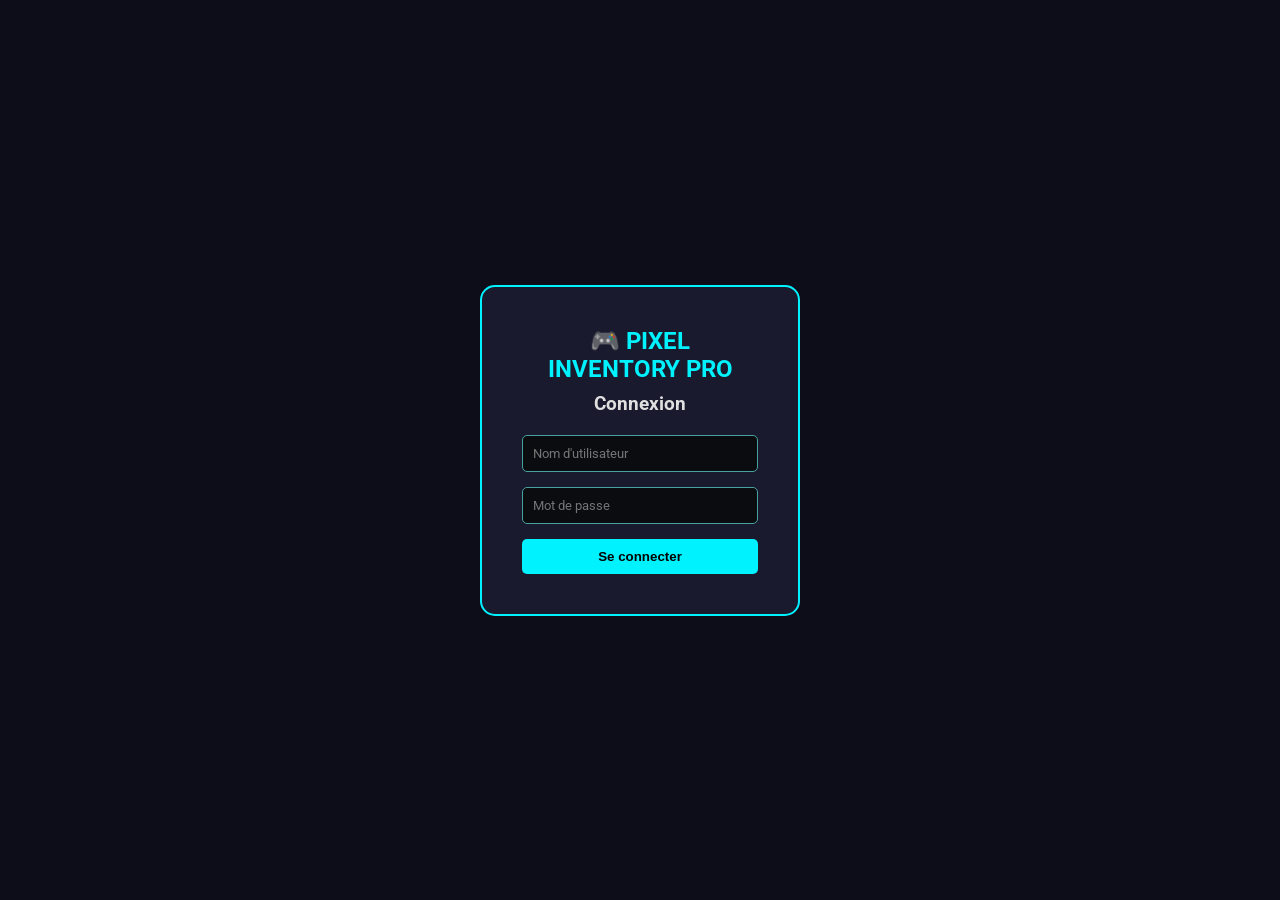
==== commit ebe13dee: "ajout du changement de langue et de devise" ====
--- a/index.html
+++ b/index.html
@@ -1,348 +1,228 @@
 <!DOCTYPE html>
 <html lang="fr">
 <head>
-<<<<<<< HEAD
     <meta charset="UTF-8">
     <meta name="viewport" content="width=device-width, initial-scale=1.0">
-    <title>Pixel Inventory - ERP System</title>
+    <title>Pixel Inventory Pro - Gestion d'Entreprise</title>
     <link rel="stylesheet" href="styles/style.css">
 </head>
 <body>
-    <div id="login-screen" class="screen-overlay">
-        <div class="login-box panel">
-            <h1 data-i18n="appTitle">🎮 PIXEL INVENTORY</h1>
-            <p data-i18n="loginDesc">Veuillez vous identifier pour accéder au système.</p>
-            <form id="login-form">
-                <input type="text" id="login-user" placeholder="Nom d'utilisateur" required>
-                <input type="password" id="login-pass" placeholder="Mot de passe" required>
-                <button type="submit" class="btn-submit" data-i18n="btnLogin">Se connecter</button>
-            </form>
-            <p class="meta-info" style="margin-top:15px; text-align:center;">
-                <em>Admin par défaut: admin / admin123</em>
-            </p>
+    <!-- Écran de connexion -->
+    <div id="login-container" class="login-container">
+        <div class="login-card">
+            <h2>🎮 PIXEL INVENTORY PRO</h2>
+            <h3 data-i18n="login_title">Connexion</h3>
+            <input type="text" id="login-username" placeholder="Nom d'utilisateur" autocomplete="off">
+            <input type="password" id="login-password" placeholder="Mot de passe">
+            <button id="login-btn" data-i18n="login_btn">Se connecter</button>
+            <p id="login-error" class="error-message hidden"></p>
         </div>
     </div>
 
-    <div id="app-screen" class="hidden">
+    <!-- Interface principale -->
+    <div id="app-container" class="hidden">
         <header>
-            <div class="header-top">
-                <h1 data-i18n="appTitle">🎮 PIXEL INVENTORY</h1>
-                <div class="system-controls">
+            <h1>🎮 PIXEL INVENTORY MANAGER PRO</h1>
+            <div class="user-info">
+                <span>👤 <span id="current-user">---</span></span>
+                <!-- Sélecteurs langue et devise -->
+                <div class="preferences">
                     <select id="lang-selector">
                         <option value="fr">🇫🇷 Français</option>
                         <option value="en">🇬🇧 English</option>
-                        <option value="es">🇪🇸 Español</option>
                     </select>
                     <select id="currency-selector">
-                        <option value="EUR">€ EUR</option>
-                        <option value="USD">$ USD</option>
-                        <option value="FCFA">F FCFA</option>
-                    </select>
-                    <div class="user-info">
-                        <span id="current-user-display">User</span>
-                        <button id="btn-logout" class="stock-btn" data-i18n="btnLogout">Déconnexion</button>
-                    </div>
-                </div>
+                        <option value="EUR">💰 Euro (€)</option>
+                        <option value="XAF">💶 FCFA (CFA)</option>
+                    </select>
+                </div>
+                <button id="logout-btn" class="btn-action" data-i18n="logout">Déconnexion</button>
             </div>
             <nav>
                 <ul>
-                    <li><a href="#dashboard" data-i18n="navDash">Tableau de bord</a></li>
-                    <li><a href="#inventory-list" data-i18n="navInv">Inventaire</a></li>
-                    <li><a href="#add-product-section" data-i18n="navAdd">Ajouter Produit</a></li>
-                    <li id="nav-admin" class="hidden"><a href="#admin-section" data-i18n="navAdmin" style="color: var(--danger-color);">Panel Admin</a></li>
+                    <li><a href="#inventory-list" data-i18n="nav_inventory">Inventaire</a></li>
+                    <li><a href="#add-product-section" data-i18n="nav_add">Ajouter produit</a></li>
+                    <li><a href="#users-section" data-i18n="nav_users">Gestion utilisateurs</a></li>
                 </ul>
             </nav>
         </header>
 
         <main>
-            <section id="dashboard" class="panel dashboard-grid">
+            <!-- Statistiques -->
+            <section class="panel stats-panel">
                 <div class="stat-card">
-                    <h3 data-i18n="statTotalItems">Total Produits</h3>
-                    <p class="stat-value" id="stat-total-items">0</p>
+                    <h3 data-i18n="stat_products">📦 Produits distincts</h3>
+                    <div class="stat-value" id="stat-products">0</div>
                 </div>
                 <div class="stat-card">
-                    <h3 data-i18n="statTotalValue">Valeur Marchande</h3>
-                    <p class="stat-value highlight" id="stat-total-value">0.00 €</p>
+                    <h3 data-i18n="stat_stock">🎮 Stock total unités</h3>
+                    <div class="stat-value" id="stat-total-stock">0</div>
                 </div>
                 <div class="stat-card">
-                    <h3 data-i18n="statBreakdown">Répartition</h3>
-                    <p class="meta-info">Jeux: <strong id="stat-jeux">0</strong></p>
-                    <p class="meta-info">Consoles: <strong id="stat-consoles">0</strong></p>
-                    <p class="meta-info">Accessoires: <strong id="stat-acc">0</strong></p>
-                </div>
-            </section>
-
-            <section id="controls" class="panel">
-                <div class="search-box">
-                    <input type="text" id="search-bar" placeholder="🔍 Rechercher..." data-i18n-placeholder="searchPlaceholder">
-                </div>
-                <div class="filter-box">
+                    <h3 data-i18n="stat_value">💰 Valeur totale</h3>
+                    <div class="stat-value" id="stat-total-value">0.00 €</div>
+                </div>
+            </section>
+
+            <!-- Filtres -->
+            <section class="panel filter-panel">
+                <div class="filter-group">
+                    <label data-i18n="filter_search">🔍 Recherche</label>
+                    <input type="text" id="search-bar" placeholder="Nom du produit...">
+                </div>
+                <div class="filter-group">
+                    <label data-i18n="filter_category">📁 Catégorie</label>
                     <select id="filter-type">
-                        <option value="all" data-i18n="filterAll">Toutes les catégories</option>
-                        <option value="jeu" data-i18n="filterGames">Jeux Vidéo</option>
-                        <option value="console" data-i18n="filterConsoles">Consoles</option>
-                        <option value="accessoire" data-i18n="filterAcc">Accessoires</option>
-                    </select>
-                </div>
-            </section>
-
+                        <option value="all" data-i18n="all">Toutes</option>
+                        <option value="jeu" data-i18n="games">Jeux Vidéo</option>
+                        <option value="console" data-i18n="consoles">Consoles</option>
+                        <option value="accessoire" data-i18n="accessories">Accessoires</option>
+                    </select>
+                </div>
+                <div class="filter-group">
+                    <label data-i18n="filter_condition">✨ État (Jeux)</label>
+                    <select id="filter-etat" class="hidden">
+                        <option value="all" data-i18n="all">Tous</option>
+                        <option value="Neuf" data-i18n="new">Neuf</option>
+                        <option value="Occasion" data-i18n="used">Occasion</option>
+                    </select>
+                </div>
+                <div class="filter-group">
+                    <label data-i18n="filter_price_min">💰 Prix min</label>
+                    <input type="number" id="price-min" step="0.01" placeholder="0">
+                </div>
+                <div class="filter-group">
+                    <label data-i18n="filter_price_max">💰 Prix max</label>
+                    <input type="number" id="price-max" step="0.01" placeholder="9999">
+                </div>
+                <div class="filter-group">
+                    <label data-i18n="filter_sort">📊 Trier par</label>
+                    <select id="sort-by">
+                        <option value="none" data-i18n="none">Aucun tri</option>
+                        <option value="price-asc" data-i18n="price_asc">Prix croissant</option>
+                        <option value="price-desc" data-i18n="price_desc">Prix décroissant</option>
+                        <option value="name-asc" data-i18n="name_asc">Nom A→Z</option>
+                        <option value="name-desc" data-i18n="name_desc">Nom Z→A</option>
+                        <option value="stock-asc" data-i18n="stock_asc">Stock croissant</option>
+                        <option value="stock-desc" data-i18n="stock_desc">Stock décroissant</option>
+                    </select>
+                </div>
+                <div class="action-buttons">
+                    <button id="export-btn" class="btn-action" data-i18n="export">📤 Exporter JSON</button>
+                    <label for="import-file" class="btn-action" style="cursor:pointer;" data-i18n="import">📥 Importer JSON</label>
+                    <input type="file" id="import-file" accept=".json" style="display:none;">
+                </div>
+            </section>
+
+            <!-- Inventaire -->
             <section id="inventory-list">
-                <h2 data-i18n="liveInventory">Inventaire en direct</h2>
+                <h2 data-i18n="inventory_title">🎲 Inventaire en temps réel</h2>
                 <div id="product-container"></div>
             </section>
 
+            <!-- Ajout produit -->
             <section id="add-product-section" class="panel form-panel">
-                <h2 data-i18n="addProductTitle">👾 Enregistrement Produit</h2>
+                <h2 data-i18n="add_title">🕹️ Ajouter un produit</h2>
                 <form id="add-product-form">
-                    
-                    <div class="form-group">
-                        <label>Type d'entité *</label>
+                    <div class="form-group">
+                        <label data-i18n="product_type">Type d'entité *</label>
                         <select id="new-type" required>
-                            <option value="jeu" selected>Jeu Vidéo</option>
-                            <option value="console">Console</option>
-                            <option value="accessoire">Accessoire</option>
+                            <option value="jeu" data-i18n="games">Jeu Vidéo</option>
+                            <option value="console" data-i18n="consoles">Console</option>
+                            <option value="accessoire" data-i18n="accessories">Accessoire</option>
                         </select>
                     </div>
-
-                    <div class="form-group">
-                        <label><span data-i18n="labelName">Nom du produit *</span> <span id="badge-ia" class="ai-badge">✨ Auto-fill IA</span></label>
-                        <input type="text" id="new-nom" placeholder="Saisir le nom..." required>
-                    </div>
-
+                    <div class="form-group ai-assist">
+                        <label data-i18n="product_name">Nom du produit * <span id="ai-badge" class="ai-badge">✨ Auto-fill IA (Jeux uniquement)</span></label>
+                        <input type="text" id="new-nom" placeholder="Saisis le nom puis clique ailleurs..." required>
+                    </div>
                     <div class="form-group-row">
-                        <div class="form-group">
-                            <label data-i18n="labelPrice">Prix unitaire *</label>
-                            <input type="number" id="new-prix" step="0.01" required>
-                        </div>
-                        <div class="form-group">
-                            <label data-i18n="labelStock">Stock initial *</label>
-                            <input type="number" id="new-quantite" required>
-                        </div>
-                    </div>
-
-                    <div class="form-group">
-                        <label>URL de l'image (Optionnel)</label>
-                        <input type="text" id="new-image" placeholder="https://...">
-                    </div>
-
-                    <div id="champs-jeu" class="dynamic-fields">
-                        <div class="form-group-row">
-                            <div class="form-group">
-                                <label>Plateforme *</label>
-                                <select id="plateforme-jeu">
-                                    <option value="PS5">PS5</option>
-                                    <option value="Xbox Series">Xbox Series</option>
-                                    <option value="Nintendo Switch">Nintendo Switch</option>
-                                    <option value="PC">PC</option>
-                                </select>
-                            </div>
-                            <div class="form-group">
-                                <label>Genre *</label>
-                                <select id="genre-jeu">
-                                    <option value="Action/Aventure">Action/Aventure</option>
-                                    <option value="RPG">RPG</option>
-                                    <option value="Sport">Sport</option>
-                                    <option value="FPS/Tir">FPS/Tir</option>
-                                    <option value="Combat">Combat</option>
-                                </select>
-                            </div>
-                        </div>
-                        <div class="form-group">
-                            <label>État *</label>
-                            <select id="etat-jeu">
-                                <option value="Neuf">Neuf</option>
-                                <option value="Occasion">Occasion</option>
-                            </select>
-                        </div>
-                    </div>
-
-                    <div id="champs-console" class="dynamic-fields hidden">
-                        <div class="form-group">
-                            <label>Constructeur *</label>
-                            <select id="constructeur-console">
-                                <option value="Sony">Sony</option>
-                                <option value="Microsoft">Microsoft</option>
-                                <option value="Nintendo">Nintendo</option>
-                            </select>
-                        </div>
-                        <div class="form-group-row">
-                            <div class="form-group">
-                                <label>Version / Modèle *</label>
-                                <select id="version-console">
-                                    <option value="Standard">Standard</option>
-                                    <option value="Slim">Slim</option>
-                                    <option value="Pro">Pro</option>
-                                    <option value="OLED">OLED</option>
-                                    <option value="Lite">Lite</option>
-                                </select>
-                            </div>
-                            <div class="form-group">
-                                <label>Couleur *</label>
-                                <input type="text" id="couleur-console" placeholder="ex: Blanc, Noir...">
-                            </div>
-                        </div>
-                    </div>
-
-                    <div id="champs-accessoire" class="dynamic-fields hidden">
-                        <div class="form-group-row">
-                            <div class="form-group">
-                                <label>Type d'accessoire *</label>
-                                <input type="text" id="type-accessoire" placeholder="ex: Manette, Casque...">
-                            </div>
-                            <div class="form-group">
-                                <label>Couleur *</label>
-                                <input type="text" id="couleur-accessoire" placeholder="ex: Carbon Black...">
-                            </div>
-                        </div>
-                    </div>
-
-                    <button type="submit" class="btn-submit" data-i18n="btnAdd">✅ Ajouter à la base de données</button>
+                        <div class="form-group"><label data-i18n="price">Prix unitaire (€) *</label><input type="number" id="new-prix" step="0.01" required></div>
+                        <div class="form-group"><label data-i18n="stock">Stock initial *</label><input type="number" id="new-quantite" required></div>
+                    </div>
+                    <div class="form-group"><label data-i18n="image_url">URL de l'image (Optionnel)</label><input type="text" id="new-image" placeholder="https://..."></div>
+
+                    <div id="fields-jeu" class="dynamic-fields">
+                        <div class="form-group-row">
+                            <div class="form-group"><label data-i18n="platform">Plateforme de jeu *</label><input type="text" id="new-plateforme-jeu" placeholder="PS5, Switch, PC..."></div>
+                            <div class="form-group"><label data-i18n="condition">État *</label><select id="new-etat"><option value="Neuf" data-i18n="new">Neuf</option><option value="Occasion" data-i18n="used">Occasion</option></select></div>
+                        </div>
+                        <div class="form-group"><label data-i18n="genre">Genre *</label><select id="new-genre"><option value="">-- Sélectionner --</option><option>Action/Aventure</option><option>RPG</option><option>FPS/TPS</option><option>Plateforme</option><option>Combat</option><option>Course</option><option>Sport</option><option>Stratégie/Gestion</option><option>Simulation</option><option>Party Game</option></select></div>
+                    </div>
+
+                    <div id="fields-console" class="dynamic-fields hidden">
+                        <div class="form-group-row">
+                            <div class="form-group"><label data-i18n="manufacturer">Constructeur *</label><select id="new-constructeur"><option value="Sony">Sony</option><option value="Microsoft">Microsoft</option><option value="Nintendo">Nintendo</option></select></div>
+                            <div class="form-group"><label data-i18n="model">Modèle *</label><select id="new-modele"><option value="Standard">Standard</option><option value="Slim">Slim</option><option value="Pro">Pro</option><option value="Series X">Series X</option><option value="Series S">Series S</option><option value="OLED">OLED</option></select></div>
+                        </div>
+                        <div class="form-group-row">
+                            <div class="form-group"><label data-i18n="color">Couleur *</label><input type="text" id="new-couleur-console" placeholder="ex: Blanc, Noir"></div>
+                            <div class="form-group"><label data-i18n="controllers">Manettes incluses *</label><input type="number" id="new-manettes" min="0" value="1"></div>
+                        </div>
+                    </div>
+
+                    <div id="fields-accessoire" class="dynamic-fields hidden">
+                        <div class="form-group-row">
+                            <div class="form-group"><label data-i18n="device_type">Type de périphérique *</label><select id="new-type-acc"><option value="Manette">Manette</option><option value="Casque Gaming">Casque Gaming</option><option value="Clavier/Souris">Clavier/Souris</option><option value="Volant/Arcade">Volant/Arcade</option><option value="Câbles/Autres">Câbles/Autres</option></select></div>
+                            <div class="form-group"><label data-i18n="color">Couleur *</label><input type="text" id="new-couleur-acc" placeholder="ex: Rouge, Noir"></div>
+                        </div>
+                    </div>
+                    <button type="submit" class="btn-submit" data-i18n="add_btn">✅ Ajouter à l'inventaire</button>
                 </form>
             </section>
 
-            <section id="admin-section" class="panel form-panel hidden">
-                <h2 style="color: var(--danger-color);" data-i18n="adminPanelTitle">🛡️ Panneau d'Administration</h2>
-                
-                <div class="form-group-row" style="border-bottom: 1px solid #333; padding-bottom: 20px; margin-bottom: 20px;">
-                    <div class="form-group">
-                        <h3 data-i18n="adminAddUser">Ajouter un Employé</h3>
-                        <input type="text" id="new-emp-name" placeholder="Nom d'utilisateur" style="margin-bottom: 10px;">
-                        <input type="password" id="new-emp-pass" placeholder="Mot de passe" style="margin-bottom: 10px;">
-                        <select id="new-emp-role" style="margin-bottom: 10px;">
-                            <option value="employe">Employé (CRUD basique)</option>
-                            <option value="admin">Administrateur (Accès total)</option>
+            <!-- Gestion utilisateurs -->
+            <section id="users-section" class="panel form-panel">
+                <h2 data-i18n="users_title">👥 Gestion des utilisateurs</h2>
+                <div class="form-group-row">
+                    <div class="form-group">
+                        <label data-i18n="username">Nom d'utilisateur</label>
+                        <input type="text" id="new-username" placeholder="ex: jean.dupont">
+                    </div>
+                    <div class="form-group">
+                        <label data-i18n="password">Mot de passe</label>
+                        <input type="password" id="new-password" placeholder="*****">
+                    </div>
+                    <div class="form-group">
+                        <label data-i18n="role">Rôle</label>
+                        <select id="new-role">
+                            <option value="user" data-i18n="role_user">Utilisateur</option>
+                            <option value="admin" data-i18n="role_admin">Administrateur</option>
                         </select>
-                        <button id="btn-add-user" class="btn-submit" style="background: var(--color-accessoire);">Créer Compte</button>
-                    </div>
-                    <div class="form-group">
-                        <h3 data-i18n="adminUserList">Utilisateurs Actifs</h3>
-                        <ul id="user-list" style="list-style: none; padding: 0;"></ul>
-                    </div>
-                </div>
-
-                <div>
-                    <h3 data-i18n="adminLogs">Historique des Opérations (Audit)</h3>
-                    <div id="audit-log-container" style="background: #0b0c10; padding: 15px; border-radius: 5px; max-height: 200px; overflow-y: auto; font-family: monospace; font-size: 0.9em; color: #a0a0b0;">
-                        </div>
+                    </div>
+                    <button id="add-user-btn" class="btn-action" style="align-self:flex-end;" data-i18n="add_user">➕ Ajouter utilisateur</button>
+                </div>
+                <div id="users-list-container">
+                    <h3 data-i18n="user_list">Liste des utilisateurs</h3>
+                    <table id="users-table">
+                        <thead>
+                            <tr><th data-i18n="username">Nom</th><th data-i18n="role">Rôle</th><th data-i18n="actions">Actions</th></tr>
+                        </thead>
+                        <tbody></tbody>
+                    </table>
                 </div>
             </section>
         </main>
+
+        <!-- Modal d'édition produit -->
+        <div id="edit-modal" class="modal">
+            <div class="modal-content">
+                <div class="modal-header"><h2 data-i18n="edit_title">✏️ Modifier le produit</h2><span class="close-modal">&times;</span></div>
+                <form id="edit-form">
+                    <input type="hidden" id="edit-id">
+                    <div class="form-group"><label data-i18n="product_name">Nom</label><input type="text" id="edit-nom" required></div>
+                    <div class="form-group-row">
+                        <div class="form-group"><label data-i18n="price">Prix (€)</label><input type="number" id="edit-prix" step="0.01" required></div>
+                        <div class="form-group"><label data-i18n="stock">Quantité</label><input type="number" id="edit-quantite" required></div>
+                    </div>
+                    <div class="form-group"><label data-i18n="image_url">Image URL</label><input type="text" id="edit-image"></div>
+                    <div id="edit-dynamic-fields"></div>
+                    <button type="submit" class="btn-submit" data-i18n="save">💾 Sauvegarder</button>
+                </form>
+            </div>
+        </div>
     </div>
-=======
-<meta charset="UTF-8">
-<meta name="viewport" content="width=device-width, initial-scale=1.0">
-<title>Pixel Inventory Pro</title>
-
-<style>
-body { font-family: Arial; margin:0; background:#0f172a; color:white; }
-.hidden { display:none; }
-header { background:#1e293b; padding:15px; display:flex; justify-content:space-between; }
-.container { padding:20px; }
-input, select { padding:8px; margin:5px 0; width:100%; }
-button { padding:10px; background:#22c55e; border:none; cursor:pointer; }
-.card { background:#1e293b; padding:15px; margin:10px 0; border-radius:10px; }
-</style>
-
-</head>
-<body>
-
-<!-- LOGIN -->
-<div id="login">
-    <h2>Connexion</h2>
-    <input id="user" placeholder="Nom">
-    <input id="pass" type="password" placeholder="Mot de passe">
-    <button onclick="login()">Se connecter</button>
-    <p id="error"></p>
-</div>
-
-<!-- APP -->
-<div id="app" class="hidden">
-
-<header>
-    <h2>🎮 Pixel Inventory</h2>
-    <button onclick="logout()">Déconnexion</button>
-</header>
-
-<div class="container">
-
-<h3>Ajouter produit</h3>
-<input id="name" placeholder="Nom produit">
-<input id="price" type="number" placeholder="Prix">
-<input id="qty" type="number" placeholder="Quantité">
-<button onclick="addProduct()">Ajouter</button>
-
-<h3>Inventaire</h3>
-<div id="list"></div>
-
-</div>
-</div>
-
-<script>
-
-// ===== LOGIN =====
-function login(){
-    let u = document.getElementById("user").value;
-    let p = document.getElementById("pass").value;
-
-    if(u==="admin" && p==="1234"){
-        document.getElementById("login").classList.add("hidden");
-        document.getElementById("app").classList.remove("hidden");
-        loadProducts();
-    } else {
-        document.getElementById("error").innerText = "Erreur login";
-    }
-}
-
-function logout(){
-    location.reload();
-}
-
-// ===== PRODUITS =====
-let products = JSON.parse(localStorage.getItem("products")) || [];
-
-function addProduct(){
-    let name = document.getElementById("name").value;
-    let price = document.getElementById("price").value;
-    let qty = document.getElementById("qty").value;
-
-    if(!name || !price || !qty){
-        alert("Remplis tout !");
-        return;
-    }
-
-    products.push({name, price, qty});
-    localStorage.setItem("products", JSON.stringify(products));
-
-    display();
-}
-
-function loadProducts(){
-    display();
-}
-
-function display(){
-    let list = document.getElementById("list");
-    list.innerHTML = "";
-
-    products.forEach((p, i)=>{
-        list.innerHTML += `
-        <div class="card">
-            <strong>${p.name}</strong><br>
-            Prix: ${p.price} €<br>
-            Stock: ${p.qty}<br>
-            <button onclick="deleteProduct(${i})">Supprimer</button>
-        </div>`;
-    });
-}
-
-function deleteProduct(i){
-    products.splice(i,1);
-    localStorage.setItem("products", JSON.stringify(products));
-    display();
-}
-
-</script>
->>>>>>> 14d8ced2aedc515405dd7b5f36d6896f166b0982
-
+
+    <script src="scripts/app.js"></script>
 </body>
 </html>
--- a/styles/style.css
+++ b/styles/style.css
@@ -1,4 +1,10 @@
 @import url('https://fonts.googleapis.com/css2?family=Orbitron:wght@400;700&family=Roboto:wght@300;400;700&display=swap');
+
+* {
+    margin: 0;
+    padding: 0;
+    box-sizing: border-box;
+}
 
 :root {
     --bg-color: #0d0d1a;
@@ -9,60 +15,446 @@
     --color-accessoire: #39ff14;
     --accent-warning: #ffaa00;
     --danger-color: #ff003c;
-}
-
-body { background-color: var(--bg-color); color: var(--text-color); font-family: 'Roboto', sans-serif; margin: 0; padding: 20px; }
-
-/* ECRAN DE CONNEXION */
-.screen-overlay { position: fixed; top: 0; left: 0; width: 100%; height: 100%; background: rgba(13, 13, 26, 0.95); display: flex; justify-content: center; align-items: center; z-index: 1000; }
-.login-box { flex-direction: column; width: 400px; text-align: center; }
-.login-box input { margin-bottom: 15px; width: 90%; }
-
-/* HEADER & CONTROLS */
-.header-top { display: flex; justify-content: space-between; align-items: center; border-bottom: 2px solid var(--color-jeu); padding-bottom: 10px; margin-bottom: 10px; }
-h1 { font-family: 'Orbitron', sans-serif; color: var(--color-jeu); text-shadow: 0 0 10px rgba(0, 242, 255, 0.5); margin: 0; }
-.system-controls { display: flex; gap: 15px; align-items: center; }
-.system-controls select { padding: 5px; font-size: 0.9em; }
-.user-info { display: flex; gap: 10px; align-items: center; color: var(--accent-warning); font-weight: bold; }
-
-nav ul { list-style: none; padding: 0; text-align: center; }
-nav ul li { display: inline; margin: 0 15px; }
-nav a { color: var(--color-jeu); text-decoration: none; font-weight: bold; }
-
-/* DASHBOARD */
-.dashboard-grid { display: grid; grid-template-columns: repeat(auto-fit, minmax(250px, 1fr)); gap: 20px; background: transparent; border: none; padding: 0; }
-.stat-card { background: #111122; border: 1px solid var(--accent-warning); border-radius: 8px; padding: 20px; text-align: center; box-shadow: 0 0 15px rgba(255, 170, 0, 0.1); }
-.stat-card h3 { margin-top: 0; color: #a0a0b0; }
-.stat-value { font-size: 2.5em; font-weight: bold; margin: 10px 0; color: white; font-family: 'Orbitron', sans-serif; }
-.stat-value.highlight { color: var(--color-accessoire); }
-
-/* UTILITAIRES & FORMULAIRES */
-.panel { background: var(--card-bg); padding: 20px; border-radius: 10px; margin-bottom: 20px; display: flex; flex-wrap: wrap; gap: 15px; align-items: center; border: 1px solid #303050; }
-.form-panel { flex-direction: column; align-items: stretch; max-width: 800px; margin: 0 auto; }
-.form-group-row { display: flex; gap: 15px; width: 100%; }
-.form-group-row .form-group { flex: 1; }
-.form-group { margin-bottom: 15px; display: flex; flex-direction: column; width: 100%; }
-label { margin-bottom: 5px; font-weight: bold; font-size: 0.9em; color: #8a8a9d; }
-input, select { background: #0b0c10; border: 1px solid #45a29e; color: white; padding: 10px; border-radius: 5px; width: 100%; box-sizing: border-box; }
-input:focus, select:focus { outline: none; border-color: var(--color-jeu); }
-
-/* GRILLE PRODUITS */
-#product-container { display: grid; grid-template-columns: repeat(auto-fill, minmax(300px, 1fr)); gap: 20px; }
-.product-card { background: var(--card-bg); border: 2px solid #333; border-radius: 8px; padding: 15px; display: flex; flex-direction: column; }
-.product-img { width: 100%; height: 150px; object-fit: cover; border-radius: 5px; margin-bottom: 10px; background-color: #0b0c10; }
+    --success-color: #00cc66;
+    --modal-overlay: rgba(0, 0, 0, 0.8);
+}
+
+body {
+    background-color: var(--bg-color);
+    color: var(--text-color);
+    font-family: 'Roboto', sans-serif;
+    margin: 0;
+    padding: 20px;
+}
+
+/* Login */
+.login-container {
+    position: fixed;
+    top: 0;
+    left: 0;
+    width: 100%;
+    height: 100%;
+    background: var(--bg-color);
+    display: flex;
+    justify-content: center;
+    align-items: center;
+    z-index: 2000;
+}
+.login-card {
+    background: var(--card-bg);
+    border: 2px solid var(--color-jeu);
+    border-radius: 15px;
+    padding: 40px;
+    width: 320px;
+    text-align: center;
+}
+.login-card h2 {
+    color: var(--color-jeu);
+    margin-bottom: 10px;
+}
+.login-card h3 {
+    margin-bottom: 20px;
+}
+.login-card input {
+    width: 100%;
+    margin-bottom: 15px;
+    background: #0b0c10;
+    border: 1px solid #45a29e;
+    color: white;
+    padding: 10px;
+    border-radius: 5px;
+}
+.login-card button {
+    width: 100%;
+    background: var(--color-jeu);
+    color: black;
+    font-weight: bold;
+    border: none;
+    padding: 10px;
+    border-radius: 5px;
+    cursor: pointer;
+}
+.error-message {
+    color: var(--danger-color);
+    margin-top: 10px;
+}
+
+/* Header & user info */
+.user-info {
+    display: flex;
+    align-items: center;
+    justify-content: flex-end;
+    gap: 15px;
+    margin-bottom: 10px;
+    flex-wrap: wrap;
+}
+.preferences {
+    display: inline-flex;
+    gap: 10px;
+    margin-right: 15px;
+}
+.preferences select {
+    background: #0b0c10;
+    border: 1px solid var(--color-jeu);
+    color: white;
+    padding: 5px 8px;
+    border-radius: 5px;
+    font-size: 0.8rem;
+    cursor: pointer;
+}
+header {
+    text-align: center;
+    border-bottom: 2px solid var(--color-jeu);
+    padding-bottom: 10px;
+    margin-bottom: 20px;
+}
+h1 {
+    font-family: 'Orbitron', sans-serif;
+    color: var(--color-jeu);
+    text-shadow: 0 0 10px rgba(0, 242, 255, 0.5);
+    margin-bottom: 5px;
+}
+nav ul {
+    list-style: none;
+    padding: 0;
+}
+nav ul li {
+    display: inline;
+    margin: 0 15px;
+}
+nav a {
+    color: var(--color-jeu);
+    text-decoration: none;
+    font-weight: bold;
+}
+nav a:hover {
+    text-shadow: 0 0 8px var(--color-jeu);
+}
+
+/* Panels */
+.panel {
+    background: var(--card-bg);
+    padding: 20px;
+    border-radius: 10px;
+    margin-bottom: 20px;
+    border: 1px solid #303050;
+}
+.stats-panel {
+    display: flex;
+    justify-content: space-around;
+    flex-wrap: wrap;
+    gap: 20px;
+}
+.stat-card {
+    text-align: center;
+    flex: 1;
+    min-width: 150px;
+    padding: 15px;
+    background: rgba(0, 0, 0, 0.3);
+    border-radius: 8px;
+    border-left: 3px solid var(--color-jeu);
+}
+.stat-card h3 {
+    font-size: 0.9rem;
+    color: #8a8a9d;
+    margin-bottom: 8px;
+}
+.stat-card .stat-value {
+    font-size: 1.8rem;
+    font-weight: bold;
+    font-family: 'Orbitron', monospace;
+    color: var(--color-jeu);
+}
+.filter-panel {
+    display: flex;
+    flex-wrap: wrap;
+    gap: 15px;
+    align-items: flex-end;
+}
+.filter-group {
+    flex: 1;
+    min-width: 150px;
+}
+.filter-group label {
+    display: block;
+    margin-bottom: 5px;
+    font-size: 0.8rem;
+    color: #8a8a9d;
+}
+.action-buttons {
+    display: flex;
+    gap: 10px;
+    margin-top: 10px;
+}
+.btn-action {
+    background: #2a2a40;
+    border: 1px solid var(--color-jeu);
+    color: var(--color-jeu);
+    padding: 8px 15px;
+    border-radius: 5px;
+    cursor: pointer;
+    font-weight: bold;
+    transition: all 0.2s;
+}
+.btn-action:hover {
+    background: var(--color-jeu);
+    color: black;
+    box-shadow: 0 0 10px var(--color-jeu);
+}
+.form-panel {
+    flex-direction: column;
+    align-items: stretch;
+    max-width: 900px;
+    margin: 0 auto;
+}
+.form-group-row {
+    display: flex;
+    gap: 15px;
+    flex-wrap: wrap;
+}
+.form-group-row .form-group {
+    flex: 1;
+}
+.form-group {
+    margin-bottom: 15px;
+    display: flex;
+    flex-direction: column;
+}
+label {
+    margin-bottom: 5px;
+    font-weight: bold;
+    font-size: 0.9em;
+    color: #8a8a9d;
+}
+input, select, textarea {
+    background: #0b0c10;
+    border: 1px solid #45a29e;
+    color: white;
+    padding: 10px;
+    border-radius: 5px;
+    font-family: 'Roboto', sans-serif;
+}
+input:focus, select:focus {
+    outline: none;
+    border-color: var(--color-jeu);
+}
+
+/* Grille produits */
+#product-container {
+    display: grid;
+    grid-template-columns: repeat(auto-fill, minmax(320px, 1fr));
+    gap: 20px;
+    margin-top: 20px;
+}
+.product-card {
+    background: var(--card-bg);
+    border: 2px solid #333;
+    border-radius: 8px;
+    padding: 15px;
+    display: flex;
+    flex-direction: column;
+    transition: transform 0.2s, box-shadow 0.2s;
+}
+.product-card:hover {
+    transform: translateY(-5px);
+    box-shadow: 0 10px 20px rgba(0,0,0,0.3);
+}
+.product-img {
+    width: 100%;
+    height: 160px;
+    object-fit: cover;
+    border-radius: 5px;
+    margin-bottom: 10px;
+    background-color: #0b0c10;
+}
 .card-jeu { border-color: var(--color-jeu); }
 .card-console { border-color: var(--color-console); }
 .card-accessoire { border-color: var(--color-accessoire); }
-.product-card h3 { margin: 0 0 10px 0; font-size: 1.1em; color: white; }
-.price { font-weight: bold; font-size: 1.3em; color: white; margin: 10px 0; }
-.product-card p { margin: 5px 0; font-size: 0.9em; }
-
-.stock-controls { display: flex; gap: 10px; background: #0b0c10; padding: 10px; border-radius: 5px; margin-top: auto; align-items: center;}
-.stock-btn { background: #303050; color: white; border: none; padding: 5px 10px; border-radius: 3px; cursor: pointer; font-weight: bold; }
-.stock-display { flex-grow: 1; text-align: center; font-weight: bold; font-size: 1.2em; }
-.btn-delete { background: var(--danger-color); color: white; border: none; padding: 10px; border-radius: 5px; cursor: pointer; margin-top: 10px; font-weight: bold; }
-.btn-submit { background: var(--color-jeu); color: black; font-weight: bold; font-size: 1.1em; border: none; padding: 15px; border-radius: 5px; cursor: pointer; margin-top: 10px; }
-
-/* UTILITAIRES CSS */
-.hidden { display: none !important; }
-.ai-badge { color: #00ffcc; font-size: 0.8em; margin-left: 10px; display: inline-block; }+.product-card h3 {
+    margin: 0 0 10px 0;
+    font-size: 1.2em;
+}
+.card-jeu h3 { color: var(--color-jeu); }
+.card-console h3 { color: var(--color-console); }
+.card-accessoire h3 { color: var(--color-accessoire); }
+.meta-info {
+    font-size: 0.85em;
+    color: #a0a0b0;
+    margin: 3px 0;
+}
+.meta-info strong {
+    color: #fff;
+}
+.price {
+    font-weight: bold;
+    font-size: 1.3em;
+    color: var(--accent-warning);
+    margin: 10px 0;
+}
+.stock-controls {
+    display: flex;
+    align-items: center;
+    gap: 10px;
+    background: #0b0c10;
+    padding: 10px;
+    border-radius: 5px;
+    margin-top: auto;
+}
+.stock-btn {
+    background: #303050;
+    color: white;
+    border: none;
+    padding: 5px 12px;
+    border-radius: 3px;
+    cursor: pointer;
+    font-weight: bold;
+    font-size: 1.1rem;
+}
+.stock-btn:hover {
+    background: var(--accent-warning);
+    color: black;
+}
+.stock-display {
+    flex-grow: 1;
+    text-align: center;
+    font-weight: bold;
+    font-size: 1.2em;
+}
+.card-actions {
+    display: flex;
+    gap: 10px;
+    margin-top: 10px;
+}
+.btn-edit {
+    background: #2a5f8a;
+    color: white;
+    border: none;
+    padding: 8px;
+    border-radius: 5px;
+    cursor: pointer;
+    flex: 1;
+    font-weight: bold;
+}
+.btn-edit:hover {
+    background: #3a7faa;
+}
+.btn-delete {
+    background: var(--danger-color);
+    color: white;
+    border: none;
+    padding: 8px;
+    border-radius: 5px;
+    cursor: pointer;
+    flex: 1;
+    font-weight: bold;
+}
+.btn-delete:hover {
+    opacity: 0.8;
+}
+.btn-submit {
+    background: var(--color-jeu);
+    color: black;
+    font-weight: bold;
+    font-size: 1.1em;
+    border: none;
+    padding: 15px;
+    border-radius: 5px;
+    cursor: pointer;
+    margin-top: 10px;
+}
+.btn-submit:hover {
+    box-shadow: 0 0 15px var(--color-jeu);
+}
+
+/* Modal */
+.modal {
+    display: none;
+    position: fixed;
+    top: 0;
+    left: 0;
+    width: 100%;
+    height: 100%;
+    background: var(--modal-overlay);
+    z-index: 1000;
+    justify-content: center;
+    align-items: center;
+}
+.modal-content {
+    background: var(--card-bg);
+    border: 2px solid var(--color-jeu);
+    border-radius: 10px;
+    padding: 25px;
+    width: 90%;
+    max-width: 700px;
+    max-height: 85vh;
+    overflow-y: auto;
+}
+.modal-header {
+    display: flex;
+    justify-content: space-between;
+    align-items: center;
+    margin-bottom: 20px;
+    border-bottom: 1px solid var(--color-jeu);
+    padding-bottom: 10px;
+}
+.close-modal {
+    font-size: 28px;
+    cursor: pointer;
+    color: var(--danger-color);
+}
+
+/* Table utilisateurs */
+#users-table {
+    width: 100%;
+    border-collapse: collapse;
+    margin-top: 15px;
+}
+#users-table th, #users-table td {
+    border: 1px solid #303050;
+    padding: 8px;
+    text-align: left;
+}
+#users-table th {
+    background: #0b0c10;
+}
+.delete-user-btn {
+    background: var(--danger-color);
+    color: white;
+    border: none;
+    padding: 4px 10px;
+    border-radius: 3px;
+    cursor: pointer;
+}
+
+/* Utilitaires */
+.hidden {
+    display: none !important;
+}
+.ai-badge {
+    color: var(--accent-warning);
+    font-size: 0.8em;
+    margin-left: 10px;
+    transition: color 0.3s;
+}
+.success-toast {
+    position: fixed;
+    bottom: 20px;
+    right: 20px;
+    background: var(--success-color);
+    color: black;
+    padding: 12px 20px;
+    border-radius: 8px;
+    font-weight: bold;
+    z-index: 1100;
+    animation: fadeOut 3s forwards;
+}
+@keyframes fadeOut {
+    0% { opacity: 1; transform: translateY(0); }
+    70% { opacity: 1; }
+    100% { opacity: 0; visibility: hidden; }
+}
+@media (max-width: 768px) {
+    body { padding: 10px; }
+    .filter-group { min-width: 100%; }
+    .form-group-row { flex-direction: column; }
+}
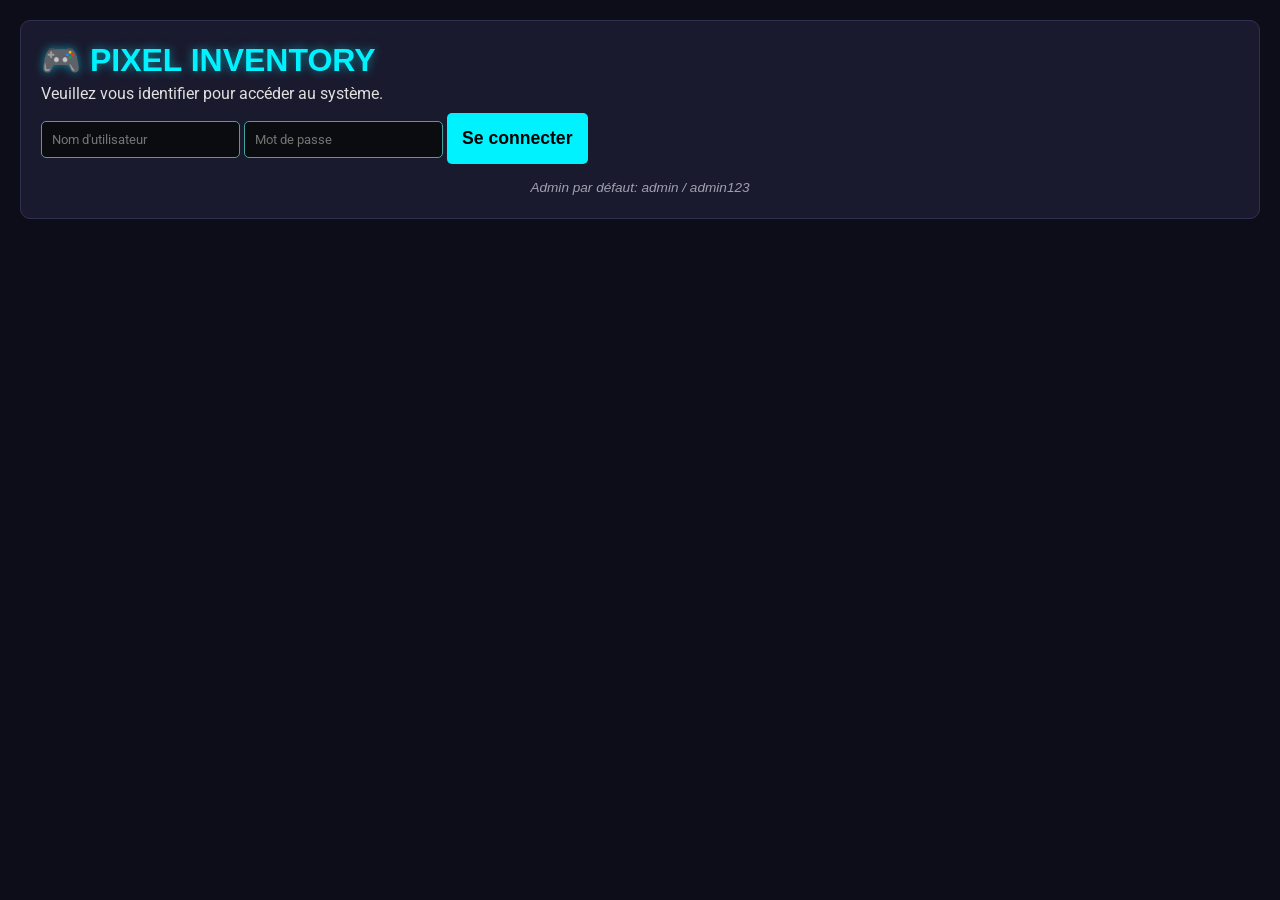
==== commit 5887ae96: "mise à jour du sytème de connexion" ====
--- a/index.html
+++ b/index.html
@@ -3,224 +3,229 @@
 <head>
     <meta charset="UTF-8">
     <meta name="viewport" content="width=device-width, initial-scale=1.0">
-    <title>Pixel Inventory Pro - Gestion d'Entreprise</title>
+    <title>Pixel Inventory - ERP System</title>
     <link rel="stylesheet" href="styles/style.css">
 </head>
 <body>
-    <!-- Écran de connexion -->
-    <div id="login-container" class="login-container">
-        <div class="login-card">
-            <h2>🎮 PIXEL INVENTORY PRO</h2>
-            <h3 data-i18n="login_title">Connexion</h3>
-            <input type="text" id="login-username" placeholder="Nom d'utilisateur" autocomplete="off">
-            <input type="password" id="login-password" placeholder="Mot de passe">
-            <button id="login-btn" data-i18n="login_btn">Se connecter</button>
-            <p id="login-error" class="error-message hidden"></p>
+    <div id="login-screen" class="screen-overlay">
+        <div class="login-box panel">
+            <h1 data-i18n="appTitle">🎮 PIXEL INVENTORY</h1>
+            <p data-i18n="loginDesc">Veuillez vous identifier pour accéder au système.</p>
+            <form id="login-form">
+                <input type="text" id="login-user" placeholder="Nom d'utilisateur" required>
+                <input type="password" id="login-pass" placeholder="Mot de passe" required>
+                <button type="submit" class="btn-submit" data-i18n="btnLogin">Se connecter</button>
+            </form>
+            <p class="meta-info" style="margin-top:15px; text-align:center;">
+                <em>Admin par défaut: admin / admin123</em>
+            </p>
         </div>
     </div>
 
-    <!-- Interface principale -->
-    <div id="app-container" class="hidden">
+    <div id="app-screen" class="hidden">
         <header>
-            <h1>🎮 PIXEL INVENTORY MANAGER PRO</h1>
-            <div class="user-info">
-                <span>👤 <span id="current-user">---</span></span>
-                <!-- Sélecteurs langue et devise -->
-                <div class="preferences">
+            <div class="header-top">
+                <h1 data-i18n="appTitle">🎮 PIXEL INVENTORY</h1>
+                <div class="system-controls">
                     <select id="lang-selector">
                         <option value="fr">🇫🇷 Français</option>
                         <option value="en">🇬🇧 English</option>
+                        <option value="es">🇪🇸 Español</option>
                     </select>
                     <select id="currency-selector">
-                        <option value="EUR">💰 Euro (€)</option>
-                        <option value="XAF">💶 FCFA (CFA)</option>
+                        <option value="EUR">€ EUR</option>
+                        <option value="USD">$ USD</option>
+                        <option value="FCFA">F FCFA</option>
                     </select>
-                </div>
-                <button id="logout-btn" class="btn-action" data-i18n="logout">Déconnexion</button>
+                    <div class="user-info">
+                        <span id="current-user-display">User</span>
+                        <button id="btn-logout" class="stock-btn" data-i18n="btnLogout">Déconnexion</button>
+                    </div>
+                </div>
             </div>
             <nav>
                 <ul>
-                    <li><a href="#inventory-list" data-i18n="nav_inventory">Inventaire</a></li>
-                    <li><a href="#add-product-section" data-i18n="nav_add">Ajouter produit</a></li>
-                    <li><a href="#users-section" data-i18n="nav_users">Gestion utilisateurs</a></li>
+                    <li><a href="#dashboard" data-i18n="navDash">Tableau de bord</a></li>
+                    <li><a href="#inventory-list" data-i18n="navInv">Inventaire</a></li>
+                    <li><a href="#add-product-section" data-i18n="navAdd">Ajouter Produit</a></li>
+                    <li id="nav-admin" class="hidden"><a href="#admin-section" data-i18n="navAdmin" style="color: var(--danger-color);">Panel Admin</a></li>
                 </ul>
             </nav>
         </header>
 
         <main>
-            <!-- Statistiques -->
-            <section class="panel stats-panel">
+            <section id="dashboard" class="panel dashboard-grid">
                 <div class="stat-card">
-                    <h3 data-i18n="stat_products">📦 Produits distincts</h3>
-                    <div class="stat-value" id="stat-products">0</div>
+                    <h3 data-i18n="statTotalItems">Total Produits</h3>
+                    <p class="stat-value" id="stat-total-items">0</p>
                 </div>
                 <div class="stat-card">
-                    <h3 data-i18n="stat_stock">🎮 Stock total unités</h3>
-                    <div class="stat-value" id="stat-total-stock">0</div>
+                    <h3 data-i18n="statTotalValue">Valeur Marchande</h3>
+                    <p class="stat-value highlight" id="stat-total-value">0.00 €</p>
                 </div>
                 <div class="stat-card">
-                    <h3 data-i18n="stat_value">💰 Valeur totale</h3>
-                    <div class="stat-value" id="stat-total-value">0.00 €</div>
-                </div>
-            </section>
-
-            <!-- Filtres -->
-            <section class="panel filter-panel">
-                <div class="filter-group">
-                    <label data-i18n="filter_search">🔍 Recherche</label>
-                    <input type="text" id="search-bar" placeholder="Nom du produit...">
-                </div>
-                <div class="filter-group">
-                    <label data-i18n="filter_category">📁 Catégorie</label>
+                    <h3 data-i18n="statBreakdown">Répartition</h3>
+                    <p class="meta-info">Jeux: <strong id="stat-jeux">0</strong></p>
+                    <p class="meta-info">Consoles: <strong id="stat-consoles">0</strong></p>
+                    <p class="meta-info">Accessoires: <strong id="stat-acc">0</strong></p>
+                </div>
+            </section>
+
+            <section id="controls" class="panel">
+                <div class="search-box">
+                    <input type="text" id="search-bar" placeholder="🔍 Rechercher..." data-i18n-placeholder="searchPlaceholder">
+                </div>
+                <div class="filter-box">
                     <select id="filter-type">
-                        <option value="all" data-i18n="all">Toutes</option>
-                        <option value="jeu" data-i18n="games">Jeux Vidéo</option>
-                        <option value="console" data-i18n="consoles">Consoles</option>
-                        <option value="accessoire" data-i18n="accessories">Accessoires</option>
+                        <option value="all" data-i18n="filterAll">Toutes les catégories</option>
+                        <option value="jeu" data-i18n="filterGames">Jeux Vidéo</option>
+                        <option value="console" data-i18n="filterConsoles">Consoles</option>
+                        <option value="accessoire" data-i18n="filterAcc">Accessoires</option>
                     </select>
                 </div>
-                <div class="filter-group">
-                    <label data-i18n="filter_condition">✨ État (Jeux)</label>
-                    <select id="filter-etat" class="hidden">
-                        <option value="all" data-i18n="all">Tous</option>
-                        <option value="Neuf" data-i18n="new">Neuf</option>
-                        <option value="Occasion" data-i18n="used">Occasion</option>
-                    </select>
-                </div>
-                <div class="filter-group">
-                    <label data-i18n="filter_price_min">💰 Prix min</label>
-                    <input type="number" id="price-min" step="0.01" placeholder="0">
-                </div>
-                <div class="filter-group">
-                    <label data-i18n="filter_price_max">💰 Prix max</label>
-                    <input type="number" id="price-max" step="0.01" placeholder="9999">
-                </div>
-                <div class="filter-group">
-                    <label data-i18n="filter_sort">📊 Trier par</label>
-                    <select id="sort-by">
-                        <option value="none" data-i18n="none">Aucun tri</option>
-                        <option value="price-asc" data-i18n="price_asc">Prix croissant</option>
-                        <option value="price-desc" data-i18n="price_desc">Prix décroissant</option>
-                        <option value="name-asc" data-i18n="name_asc">Nom A→Z</option>
-                        <option value="name-desc" data-i18n="name_desc">Nom Z→A</option>
-                        <option value="stock-asc" data-i18n="stock_asc">Stock croissant</option>
-                        <option value="stock-desc" data-i18n="stock_desc">Stock décroissant</option>
-                    </select>
-                </div>
-                <div class="action-buttons">
-                    <button id="export-btn" class="btn-action" data-i18n="export">📤 Exporter JSON</button>
-                    <label for="import-file" class="btn-action" style="cursor:pointer;" data-i18n="import">📥 Importer JSON</label>
-                    <input type="file" id="import-file" accept=".json" style="display:none;">
-                </div>
-            </section>
-
-            <!-- Inventaire -->
+            </section>
+
             <section id="inventory-list">
-                <h2 data-i18n="inventory_title">🎲 Inventaire en temps réel</h2>
+                <h2 data-i18n="liveInventory">Inventaire en direct</h2>
                 <div id="product-container"></div>
             </section>
 
-            <!-- Ajout produit -->
             <section id="add-product-section" class="panel form-panel">
-                <h2 data-i18n="add_title">🕹️ Ajouter un produit</h2>
+                <h2 data-i18n="addProductTitle">👾 Enregistrement Produit</h2>
                 <form id="add-product-form">
-                    <div class="form-group">
-                        <label data-i18n="product_type">Type d'entité *</label>
+                    
+                    <div class="form-group">
+                        <label>Type d'entité *</label>
                         <select id="new-type" required>
-                            <option value="jeu" data-i18n="games">Jeu Vidéo</option>
-                            <option value="console" data-i18n="consoles">Console</option>
-                            <option value="accessoire" data-i18n="accessories">Accessoire</option>
+                            <option value="jeu" selected>Jeu Vidéo</option>
+                            <option value="console">Console</option>
+                            <option value="accessoire">Accessoire</option>
                         </select>
                     </div>
-                    <div class="form-group ai-assist">
-                        <label data-i18n="product_name">Nom du produit * <span id="ai-badge" class="ai-badge">✨ Auto-fill IA (Jeux uniquement)</span></label>
-                        <input type="text" id="new-nom" placeholder="Saisis le nom puis clique ailleurs..." required>
-                    </div>
+
+                    <div class="form-group">
+                        <label><span data-i18n="labelName">Nom du produit *</span> <span id="badge-ia" class="ai-badge">✨ Auto-fill IA</span></label>
+                        <input type="text" id="new-nom" placeholder="Saisir le nom..." required>
+                    </div>
+
                     <div class="form-group-row">
-                        <div class="form-group"><label data-i18n="price">Prix unitaire (€) *</label><input type="number" id="new-prix" step="0.01" required></div>
-                        <div class="form-group"><label data-i18n="stock">Stock initial *</label><input type="number" id="new-quantite" required></div>
-                    </div>
-                    <div class="form-group"><label data-i18n="image_url">URL de l'image (Optionnel)</label><input type="text" id="new-image" placeholder="https://..."></div>
-
-                    <div id="fields-jeu" class="dynamic-fields">
+                        <div class="form-group">
+                            <label data-i18n="labelPrice">Prix unitaire *</label>
+                            <input type="number" id="new-prix" step="0.01" required>
+                        </div>
+                        <div class="form-group">
+                            <label data-i18n="labelStock">Stock initial *</label>
+                            <input type="number" id="new-quantite" required>
+                        </div>
+                    </div>
+
+                    <div class="form-group">
+                        <label>URL de l'image (Optionnel)</label>
+                        <input type="text" id="new-image" placeholder="https://...">
+                    </div>
+
+                    <div id="champs-jeu" class="dynamic-fields">
                         <div class="form-group-row">
-                            <div class="form-group"><label data-i18n="platform">Plateforme de jeu *</label><input type="text" id="new-plateforme-jeu" placeholder="PS5, Switch, PC..."></div>
-                            <div class="form-group"><label data-i18n="condition">État *</label><select id="new-etat"><option value="Neuf" data-i18n="new">Neuf</option><option value="Occasion" data-i18n="used">Occasion</option></select></div>
-                        </div>
-                        <div class="form-group"><label data-i18n="genre">Genre *</label><select id="new-genre"><option value="">-- Sélectionner --</option><option>Action/Aventure</option><option>RPG</option><option>FPS/TPS</option><option>Plateforme</option><option>Combat</option><option>Course</option><option>Sport</option><option>Stratégie/Gestion</option><option>Simulation</option><option>Party Game</option></select></div>
-                    </div>
-
-                    <div id="fields-console" class="dynamic-fields hidden">
+                            <div class="form-group">
+                                <label>Plateforme *</label>
+                                <select id="plateforme-jeu">
+                                    <option value="PS5">PS5</option>
+                                    <option value="Xbox Series">Xbox Series</option>
+                                    <option value="Nintendo Switch">Nintendo Switch</option>
+                                    <option value="PC">PC</option>
+                                </select>
+                            </div>
+                            <div class="form-group">
+                                <label>Genre *</label>
+                                <select id="genre-jeu">
+                                    <option value="Action/Aventure">Action/Aventure</option>
+                                    <option value="RPG">RPG</option>
+                                    <option value="Sport">Sport</option>
+                                    <option value="FPS/Tir">FPS/Tir</option>
+                                    <option value="Combat">Combat</option>
+                                </select>
+                            </div>
+                        </div>
+                        <div class="form-group">
+                            <label>État *</label>
+                            <select id="etat-jeu">
+                                <option value="Neuf">Neuf</option>
+                                <option value="Occasion">Occasion</option>
+                            </select>
+                        </div>
+                    </div>
+
+                    <div id="champs-console" class="dynamic-fields hidden">
+                        <div class="form-group">
+                            <label>Constructeur *</label>
+                            <select id="constructeur-console">
+                                <option value="Sony">Sony</option>
+                                <option value="Microsoft">Microsoft</option>
+                                <option value="Nintendo">Nintendo</option>
+                            </select>
+                        </div>
                         <div class="form-group-row">
-                            <div class="form-group"><label data-i18n="manufacturer">Constructeur *</label><select id="new-constructeur"><option value="Sony">Sony</option><option value="Microsoft">Microsoft</option><option value="Nintendo">Nintendo</option></select></div>
-                            <div class="form-group"><label data-i18n="model">Modèle *</label><select id="new-modele"><option value="Standard">Standard</option><option value="Slim">Slim</option><option value="Pro">Pro</option><option value="Series X">Series X</option><option value="Series S">Series S</option><option value="OLED">OLED</option></select></div>
-                        </div>
+                            <div class="form-group">
+                                <label>Version / Modèle *</label>
+                                <select id="version-console">
+                                    <option value="Standard">Standard</option>
+                                    <option value="Slim">Slim</option>
+                                    <option value="Pro">Pro</option>
+                                    <option value="OLED">OLED</option>
+                                    <option value="Lite">Lite</option>
+                                </select>
+                            </div>
+                            <div class="form-group">
+                                <label>Couleur *</label>
+                                <input type="text" id="couleur-console" placeholder="ex: Blanc, Noir...">
+                            </div>
+                        </div>
+                    </div>
+
+                    <div id="champs-accessoire" class="dynamic-fields hidden">
                         <div class="form-group-row">
-                            <div class="form-group"><label data-i18n="color">Couleur *</label><input type="text" id="new-couleur-console" placeholder="ex: Blanc, Noir"></div>
-                            <div class="form-group"><label data-i18n="controllers">Manettes incluses *</label><input type="number" id="new-manettes" min="0" value="1"></div>
-                        </div>
-                    </div>
-
-                    <div id="fields-accessoire" class="dynamic-fields hidden">
-                        <div class="form-group-row">
-                            <div class="form-group"><label data-i18n="device_type">Type de périphérique *</label><select id="new-type-acc"><option value="Manette">Manette</option><option value="Casque Gaming">Casque Gaming</option><option value="Clavier/Souris">Clavier/Souris</option><option value="Volant/Arcade">Volant/Arcade</option><option value="Câbles/Autres">Câbles/Autres</option></select></div>
-                            <div class="form-group"><label data-i18n="color">Couleur *</label><input type="text" id="new-couleur-acc" placeholder="ex: Rouge, Noir"></div>
-                        </div>
-                    </div>
-                    <button type="submit" class="btn-submit" data-i18n="add_btn">✅ Ajouter à l'inventaire</button>
+                            <div class="form-group">
+                                <label>Type d'accessoire *</label>
+                                <input type="text" id="type-accessoire" placeholder="ex: Manette, Casque...">
+                            </div>
+                            <div class="form-group">
+                                <label>Couleur *</label>
+                                <input type="text" id="couleur-accessoire" placeholder="ex: Carbon Black...">
+                            </div>
+                        </div>
+                    </div>
+
+                    <button type="submit" class="btn-submit" data-i18n="btnAdd">✅ Ajouter à la base de données</button>
                 </form>
             </section>
 
-            <!-- Gestion utilisateurs -->
-            <section id="users-section" class="panel form-panel">
-                <h2 data-i18n="users_title">👥 Gestion des utilisateurs</h2>
-                <div class="form-group-row">
-                    <div class="form-group">
-                        <label data-i18n="username">Nom d'utilisateur</label>
-                        <input type="text" id="new-username" placeholder="ex: jean.dupont">
-                    </div>
-                    <div class="form-group">
-                        <label data-i18n="password">Mot de passe</label>
-                        <input type="password" id="new-password" placeholder="*****">
-                    </div>
-                    <div class="form-group">
-                        <label data-i18n="role">Rôle</label>
-                        <select id="new-role">
-                            <option value="user" data-i18n="role_user">Utilisateur</option>
-                            <option value="admin" data-i18n="role_admin">Administrateur</option>
+            <section id="admin-section" class="panel form-panel hidden">
+                <h2 style="color: var(--danger-color);" data-i18n="adminPanelTitle">🛡️ Panneau d'Administration</h2>
+                
+                <div class="form-group-row" style="border-bottom: 1px solid #333; padding-bottom: 20px; margin-bottom: 20px;">
+                    <div class="form-group">
+                        <h3 data-i18n="adminAddUser">Ajouter un Employé</h3>
+                        <input type="text" id="new-emp-name" placeholder="Nom d'utilisateur" style="margin-bottom: 10px;">
+                        <input type="password" id="new-emp-pass" placeholder="Mot de passe" style="margin-bottom: 10px;">
+                        <select id="new-emp-role" style="margin-bottom: 10px;">
+                            <option value="employe">Employé (CRUD basique)</option>
+                            <option value="admin">Administrateur (Accès total)</option>
                         </select>
-                    </div>
-                    <button id="add-user-btn" class="btn-action" style="align-self:flex-end;" data-i18n="add_user">➕ Ajouter utilisateur</button>
-                </div>
-                <div id="users-list-container">
-                    <h3 data-i18n="user_list">Liste des utilisateurs</h3>
-                    <table id="users-table">
-                        <thead>
-                            <tr><th data-i18n="username">Nom</th><th data-i18n="role">Rôle</th><th data-i18n="actions">Actions</th></tr>
-                        </thead>
-                        <tbody></tbody>
-                    </table>
+                        <button id="btn-add-user" class="btn-submit" style="background: var(--color-accessoire);">Créer Compte</button>
+                    </div>
+                    <div class="form-group">
+                        <h3 data-i18n="adminUserList">Utilisateurs Actifs</h3>
+                        <ul id="user-list" style="list-style: none; padding: 0;"></ul>
+                    </div>
+                </div>
+
+                <div>
+                    <h3 data-i18n="adminLogs">Historique des Opérations (Audit)</h3>
+                    <div id="audit-log-container" style="background: #0b0c10; padding: 15px; border-radius: 5px; max-height: 200px; overflow-y: auto; font-family: monospace; font-size: 0.9em; color: #a0a0b0;">
+                        </div>
                 </div>
             </section>
         </main>
-
-        <!-- Modal d'édition produit -->
-        <div id="edit-modal" class="modal">
-            <div class="modal-content">
-                <div class="modal-header"><h2 data-i18n="edit_title">✏️ Modifier le produit</h2><span class="close-modal">&times;</span></div>
-                <form id="edit-form">
-                    <input type="hidden" id="edit-id">
-                    <div class="form-group"><label data-i18n="product_name">Nom</label><input type="text" id="edit-nom" required></div>
-                    <div class="form-group-row">
-                        <div class="form-group"><label data-i18n="price">Prix (€)</label><input type="number" id="edit-prix" step="0.01" required></div>
-                        <div class="form-group"><label data-i18n="stock">Quantité</label><input type="number" id="edit-quantite" required></div>
-                    </div>
-                    <div class="form-group"><label data-i18n="image_url">Image URL</label><input type="text" id="edit-image"></div>
-                    <div id="edit-dynamic-fields"></div>
-                    <button type="submit" class="btn-submit" data-i18n="save">💾 Sauvegarder</button>
-                </form>
-            </div>
-        </div>
     </div>
 
     <script src="scripts/app.js"></script>
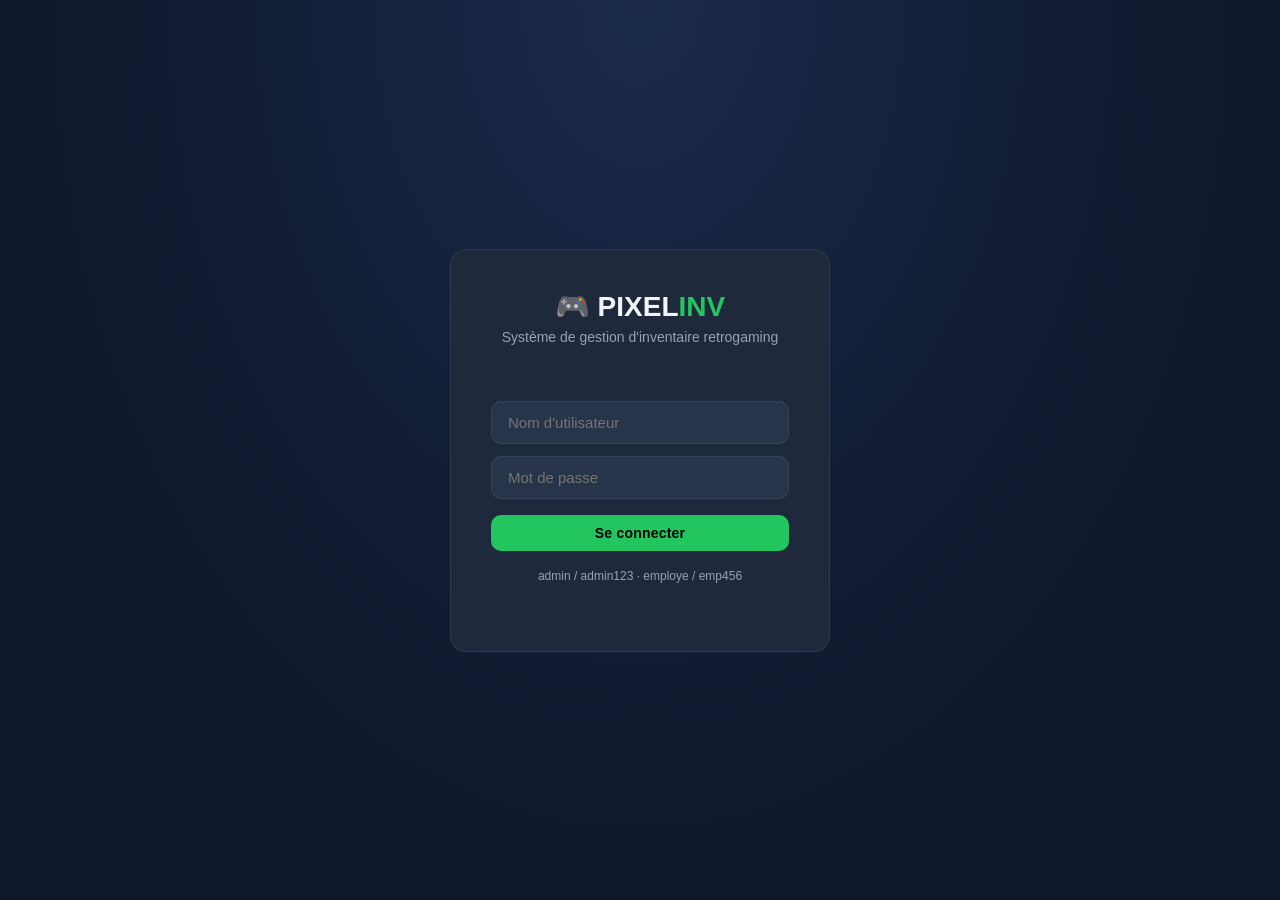
==== commit a287884c: "document html" ====
--- a/index.html
+++ b/index.html
@@ -1,233 +1,943 @@
 <!DOCTYPE html>
 <html lang="fr">
 <head>
-    <meta charset="UTF-8">
-    <meta name="viewport" content="width=device-width, initial-scale=1.0">
-    <title>Pixel Inventory - ERP System</title>
-    <link rel="stylesheet" href="styles/style.css">
+<meta charset="UTF-8">
+<meta name="viewport" content="width=device-width, initial-scale=1.0">
+<title>Pixel Inventory Pro</title>
+<style>
+  :root {
+    --bg: #0f172a; --surface: #1e293b; --surface2: #273449;
+    --accent: #22c55e; --accent2: #3b82f6; --danger: #ef4444;
+    --warn: #f59e0b; --text: #f1f5f9; --muted: #94a3b8;
+    --border: rgba(255,255,255,0.08); --radius: 10px;
+  }
+  * { box-sizing: border-box; margin: 0; padding: 0; }
+  body { font-family: 'Segoe UI', sans-serif; background: var(--bg); color: var(--text); min-height: 100vh; }
+  .hidden { display: none !important; }
+
+  /* ===== LOGIN ===== */
+  #login-screen {
+    min-height: 100vh; display: flex; align-items: center; justify-content: center;
+    background: radial-gradient(ellipse at 50% 0%, #1a2a4a 0%, var(--bg) 70%);
+  }
+  .login-box {
+    background: var(--surface); border: 1px solid var(--border);
+    border-radius: 16px; padding: 40px; width: 380px; text-align: center;
+  }
+  .login-box h1 { font-size: 28px; margin-bottom: 6px; }
+  .login-box p { color: var(--muted); font-size: 14px; margin-bottom: 28px; }
+  .login-box input {
+    width: 100%; padding: 12px 16px; border-radius: var(--radius);
+    background: var(--surface2); border: 1px solid var(--border);
+    color: var(--text); font-size: 15px; margin-bottom: 12px; outline: none;
+    transition: border-color 0.2s;
+  }
+  .login-box input:focus { border-color: var(--accent2); }
+  .login-error { color: var(--danger); font-size: 13px; margin-bottom: 10px; min-height: 18px; }
+
+  /* ===== HEADER ===== */
+  header {
+    background: var(--surface); border-bottom: 1px solid var(--border);
+    padding: 0 24px; position: sticky; top: 0; z-index: 100;
+    display: flex; align-items: center; justify-content: space-between; height: 60px;
+  }
+  .logo { font-size: 20px; font-weight: 700; letter-spacing: -0.5px; }
+  .logo span { color: var(--accent); }
+  nav { display: flex; gap: 4px; }
+  nav a {
+    padding: 8px 14px; border-radius: 8px; font-size: 14px; font-weight: 500;
+    color: var(--muted); text-decoration: none; cursor: pointer; transition: all 0.15s;
+    border: none; background: none;
+  }
+  nav a:hover, nav a.active { color: var(--text); background: var(--surface2); }
+  nav a.admin-link { color: var(--danger); }
+  .header-right { display: flex; align-items: center; gap: 12px; }
+  .user-chip {
+    background: var(--surface2); border: 1px solid var(--border);
+    border-radius: 20px; padding: 6px 14px; font-size: 13px; display: flex; align-items: center; gap: 8px;
+  }
+  .user-dot { width: 8px; height: 8px; border-radius: 50%; background: var(--accent); }
+
+  /* ===== MAIN LAYOUT ===== */
+  main { max-width: 1200px; margin: 0 auto; padding: 28px 24px; }
+  section { display: none; }
+  section.active { display: block; }
+
+  /* ===== BUTTONS ===== */
+  .btn {
+    padding: 10px 20px; border-radius: var(--radius); font-size: 14px; font-weight: 600;
+    cursor: pointer; border: none; transition: all 0.15s; letter-spacing: 0.2px;
+  }
+  .btn-primary { background: var(--accent); color: #000; }
+  .btn-primary:hover { filter: brightness(1.1); }
+  .btn-danger { background: var(--danger); color: #fff; }
+  .btn-danger:hover { filter: brightness(1.1); }
+  .btn-outline {
+    background: transparent; color: var(--muted); border: 1px solid var(--border);
+  }
+  .btn-outline:hover { color: var(--text); border-color: var(--muted); }
+  .btn-sm { padding: 6px 12px; font-size: 12px; }
+
+  /* ===== CARDS / PANELS ===== */
+  .panel {
+    background: var(--surface); border: 1px solid var(--border);
+    border-radius: 14px; padding: 24px; margin-bottom: 20px;
+  }
+  .panel h2 { font-size: 18px; font-weight: 600; margin-bottom: 20px; }
+
+  /* ===== DASHBOARD ===== */
+  .stats-grid { display: grid; grid-template-columns: repeat(auto-fit, minmax(180px, 1fr)); gap: 16px; margin-bottom: 24px; }
+  .stat-card {
+    background: var(--surface2); border-radius: 12px; padding: 20px;
+    border: 1px solid var(--border); position: relative; overflow: hidden;
+  }
+  .stat-card::before {
+    content: ''; position: absolute; top: 0; left: 0; right: 0; height: 3px;
+  }
+  .stat-card.green::before { background: var(--accent); }
+  .stat-card.blue::before { background: var(--accent2); }
+  .stat-card.amber::before { background: var(--warn); }
+  .stat-card.red::before { background: var(--danger); }
+  .stat-label { font-size: 12px; color: var(--muted); text-transform: uppercase; letter-spacing: 0.8px; margin-bottom: 8px; }
+  .stat-value { font-size: 28px; font-weight: 700; }
+  .stat-sub { font-size: 12px; color: var(--muted); margin-top: 4px; }
+
+  /* ===== CONTROLS ===== */
+  .controls-row { display: flex; gap: 12px; margin-bottom: 20px; flex-wrap: wrap; }
+  .search-wrap { position: relative; flex: 1; min-width: 200px; }
+  .search-wrap input {
+    width: 100%; padding: 10px 16px 10px 40px;
+    background: var(--surface); border: 1px solid var(--border);
+    border-radius: var(--radius); color: var(--text); font-size: 14px; outline: none;
+    transition: border-color 0.2s;
+  }
+  .search-wrap input:focus { border-color: var(--accent2); }
+  .search-icon { position: absolute; left: 12px; top: 50%; transform: translateY(-50%); color: var(--muted); pointer-events: none; }
+  select.filter-sel {
+    padding: 10px 14px; background: var(--surface); border: 1px solid var(--border);
+    border-radius: var(--radius); color: var(--text); font-size: 14px; cursor: pointer; outline: none;
+  }
+
+  /* ===== PRODUCT CARDS ===== */
+  #product-container { display: grid; grid-template-columns: repeat(auto-fill, minmax(300px, 1fr)); gap: 16px; }
+  .product-card {
+    background: var(--surface); border: 1px solid var(--border);
+    border-radius: 14px; overflow: hidden; transition: transform 0.15s, box-shadow 0.15s;
+    display: flex; flex-direction: column;
+  }
+  .product-card:hover { transform: translateY(-2px); box-shadow: 0 8px 32px rgba(0,0,0,0.3); }
+  .product-img {
+    height: 140px; background: var(--surface2);
+    display: flex; align-items: center; justify-content: center;
+    font-size: 48px; position: relative;
+  }
+  .product-img img { width: 100%; height: 100%; object-fit: cover; }
+  .badge-type {
+    position: absolute; top: 10px; left: 10px;
+    font-size: 11px; font-weight: 700; padding: 3px 10px; border-radius: 20px; text-transform: uppercase;
+  }
+  .badge-jeu { background: rgba(34,197,94,0.2); color: var(--accent); border: 1px solid rgba(34,197,94,0.3); }
+  .badge-console { background: rgba(59,130,246,0.2); color: var(--accent2); border: 1px solid rgba(59,130,246,0.3); }
+  .badge-accessoire { background: rgba(245,158,11,0.2); color: var(--warn); border: 1px solid rgba(245,158,11,0.3); }
+  .badge-etat {
+    position: absolute; top: 10px; right: 10px;
+    font-size: 10px; font-weight: 600; padding: 2px 8px; border-radius: 20px;
+  }
+  .badge-neuf { background: rgba(34,197,94,0.15); color: #86efac; }
+  .badge-occasion { background: rgba(245,158,11,0.15); color: #fcd34d; }
+  .product-body { padding: 16px; flex: 1; }
+  .product-name { font-size: 16px; font-weight: 600; margin-bottom: 4px; }
+  .product-meta { font-size: 12px; color: var(--muted); margin-bottom: 12px; }
+  .product-footer { display: flex; justify-content: space-between; align-items: center; padding: 12px 16px; border-top: 1px solid var(--border); gap: 8px; }
+  .product-price { font-size: 20px; font-weight: 700; color: var(--accent); }
+  .stock-info { display: flex; align-items: center; gap: 6px; font-size: 13px; }
+  .stock-dot { width: 8px; height: 8px; border-radius: 50%; }
+  .stock-ok { background: var(--accent); }
+  .stock-low { background: var(--warn); }
+  .stock-out { background: var(--danger); }
+  .product-actions { display: flex; gap: 6px; }
+
+  /* Stock inline edit */
+  .qty-ctrl { display: flex; align-items: center; gap: 4px; }
+  .qty-btn { width: 24px; height: 24px; border-radius: 6px; border: 1px solid var(--border); background: var(--surface2); color: var(--text); cursor: pointer; font-size: 16px; display: flex; align-items: center; justify-content: center; transition: all 0.1s; }
+  .qty-btn:hover { background: var(--surface); border-color: var(--muted); }
+  .qty-val { font-size: 14px; font-weight: 600; min-width: 28px; text-align: center; }
+
+  /* Empty state */
+  .empty-state { text-align: center; padding: 60px 20px; color: var(--muted); }
+  .empty-state .icon { font-size: 56px; margin-bottom: 16px; }
+  .empty-state p { font-size: 15px; }
+
+  /* ===== FORM ===== */
+  .form-grid { display: grid; grid-template-columns: 1fr 1fr; gap: 16px; }
+  .form-group { display: flex; flex-direction: column; gap: 6px; }
+  .form-group.full { grid-column: 1 / -1; }
+  label { font-size: 13px; color: var(--muted); font-weight: 500; }
+  .form-input {
+    padding: 10px 14px; background: var(--surface2); border: 1px solid var(--border);
+    border-radius: var(--radius); color: var(--text); font-size: 14px; outline: none; transition: border-color 0.2s;
+  }
+  .form-input:focus { border-color: var(--accent2); }
+  select.form-input { cursor: pointer; }
+  .ai-badge {
+    display: inline-block; font-size: 10px; font-weight: 700; padding: 2px 8px;
+    border-radius: 20px; background: rgba(59,130,246,0.2); color: var(--accent2); margin-left: 6px; vertical-align: middle;
+  }
+  .dynamic-fields { grid-column: 1 / -1; display: grid; grid-template-columns: 1fr 1fr; gap: 16px; }
+
+  /* ===== ADMIN ===== */
+  .admin-grid { display: grid; grid-template-columns: 1fr 1fr; gap: 24px; }
+  .user-list-item {
+    display: flex; align-items: center; justify-content: space-between;
+    padding: 10px 14px; border-radius: var(--radius); background: var(--surface2);
+    margin-bottom: 8px; border: 1px solid var(--border);
+  }
+  .user-role-chip {
+    font-size: 11px; padding: 2px 10px; border-radius: 20px; font-weight: 600;
+  }
+  .role-admin { background: rgba(239,68,68,0.2); color: #fca5a5; }
+  .role-employe { background: rgba(59,130,246,0.2); color: #93c5fd; }
+  .audit-log {
+    background: #060a13; border-radius: var(--radius); padding: 14px;
+    font-family: monospace; font-size: 12px; color: #64748b;
+    max-height: 220px; overflow-y: auto; border: 1px solid var(--border);
+  }
+  .audit-log .log-line { margin-bottom: 4px; }
+  .audit-log .log-add { color: #4ade80; }
+  .audit-log .log-del { color: #f87171; }
+  .audit-log .log-edit { color: #60a5fa; }
+  .audit-log .log-login { color: #a78bfa; }
+
+  /* ===== MODAL ===== */
+  .modal-overlay {
+    position: fixed; inset: 0; background: rgba(0,0,0,0.7);
+    display: flex; align-items: center; justify-content: center; z-index: 1000;
+  }
+  .modal {
+    background: var(--surface); border: 1px solid var(--border);
+    border-radius: 16px; padding: 28px; width: 480px; max-width: 95vw;
+  }
+  .modal h3 { margin-bottom: 20px; font-size: 18px; }
+
+  /* ===== TOAST ===== */
+  #toast-container { position: fixed; bottom: 24px; right: 24px; z-index: 9999; display: flex; flex-direction: column; gap: 10px; }
+  .toast {
+    padding: 12px 20px; border-radius: var(--radius); font-size: 14px; font-weight: 500;
+    box-shadow: 0 4px 20px rgba(0,0,0,0.4); animation: slideIn 0.25s ease;
+    min-width: 240px;
+  }
+  .toast-success { background: #166534; color: #bbf7d0; border: 1px solid #166534; }
+  .toast-error { background: #7f1d1d; color: #fecaca; border: 1px solid #991b1b; }
+  .toast-info { background: #1e3a5f; color: #bfdbfe; border: 1px solid #1d4ed8; }
+  @keyframes slideIn { from { transform: translateX(120%); opacity: 0; } to { transform: translateX(0); opacity: 1; } }
+
+  /* ===== MISC ===== */
+  .currency-symbol { display: none; }
+  .section-header { display: flex; align-items: center; justify-content: space-between; margin-bottom: 20px; }
+  .section-header h2 { margin: 0; font-size: 18px; font-weight: 600; }
+  .results-count { font-size: 13px; color: var(--muted); }
+  @media (max-width: 640px) {
+    .form-grid, .dynamic-fields, .admin-grid { grid-template-columns: 1fr; }
+    header { padding: 0 14px; }
+    .logo-text { display: none; }
+    nav a { padding: 8px 10px; font-size: 13px; }
+  }
+</style>
 </head>
 <body>
-    <div id="login-screen" class="screen-overlay">
-        <div class="login-box panel">
-            <h1 data-i18n="appTitle">🎮 PIXEL INVENTORY</h1>
-            <p data-i18n="loginDesc">Veuillez vous identifier pour accéder au système.</p>
-            <form id="login-form">
-                <input type="text" id="login-user" placeholder="Nom d'utilisateur" required>
-                <input type="password" id="login-pass" placeholder="Mot de passe" required>
-                <button type="submit" class="btn-submit" data-i18n="btnLogin">Se connecter</button>
-            </form>
-            <p class="meta-info" style="margin-top:15px; text-align:center;">
-                <em>Admin par défaut: admin / admin123</em>
-            </p>
-        </div>
+
+<!-- ===== LOGIN ===== -->
+<div id="login-screen">
+  <div class="login-box">
+    <h1>🎮 PIXEL<span style="color:var(--accent)">INV</span></h1>
+    <p>Système de gestion d'inventaire retrogaming</p>
+    <div class="login-error" id="login-error"></div>
+    <input type="text" id="login-user" placeholder="Nom d'utilisateur" autocomplete="off">
+    <input type="password" id="login-pass" placeholder="Mot de passe">
+    <button class="btn btn-primary" style="width:100%; margin-top:4px;" onclick="doLogin()">Se connecter</button>
+    <p style="font-size:12px; color:var(--muted); margin-top:18px;">admin / admin123 · employe / emp456</p>
+  </div>
+</div>
+
+<!-- ===== APP ===== -->
+<div id="app-screen" class="hidden">
+  <header>
+    <div class="logo">🎮 PIXEL<span>INV</span></div>
+    <nav id="main-nav">
+      <a onclick="showSection('dashboard')" class="active" data-section="dashboard">Dashboard</a>
+      <a onclick="showSection('inventory')" data-section="inventory">Inventaire</a>
+      <a onclick="showSection('add-product')" data-section="add-product">+ Produit</a>
+      <a onclick="showSection('admin')" data-section="admin" class="admin-link hidden" id="nav-admin">Admin</a>
+    </nav>
+    <div class="header-right">
+      <select id="currency-sel" onchange="setCurrency(this.value)" style="background:var(--surface2);border:1px solid var(--border);color:var(--text);padding:6px 10px;border-radius:8px;font-size:13px;cursor:pointer;outline:none;">
+        <option value="EUR">€ EUR</option>
+        <option value="USD">$ USD</option>
+        <option value="FCFA">F CFA</option>
+      </select>
+      <div class="user-chip">
+        <span class="user-dot"></span>
+        <span id="user-display">—</span>
+      </div>
+      <button class="btn btn-outline btn-sm" onclick="doLogout()">Déconnexion</button>
     </div>
-
-    <div id="app-screen" class="hidden">
-        <header>
-            <div class="header-top">
-                <h1 data-i18n="appTitle">🎮 PIXEL INVENTORY</h1>
-                <div class="system-controls">
-                    <select id="lang-selector">
-                        <option value="fr">🇫🇷 Français</option>
-                        <option value="en">🇬🇧 English</option>
-                        <option value="es">🇪🇸 Español</option>
-                    </select>
-                    <select id="currency-selector">
-                        <option value="EUR">€ EUR</option>
-                        <option value="USD">$ USD</option>
-                        <option value="FCFA">F FCFA</option>
-                    </select>
-                    <div class="user-info">
-                        <span id="current-user-display">User</span>
-                        <button id="btn-logout" class="stock-btn" data-i18n="btnLogout">Déconnexion</button>
-                    </div>
-                </div>
-            </div>
-            <nav>
-                <ul>
-                    <li><a href="#dashboard" data-i18n="navDash">Tableau de bord</a></li>
-                    <li><a href="#inventory-list" data-i18n="navInv">Inventaire</a></li>
-                    <li><a href="#add-product-section" data-i18n="navAdd">Ajouter Produit</a></li>
-                    <li id="nav-admin" class="hidden"><a href="#admin-section" data-i18n="navAdmin" style="color: var(--danger-color);">Panel Admin</a></li>
-                </ul>
-            </nav>
-        </header>
-
-        <main>
-            <section id="dashboard" class="panel dashboard-grid">
-                <div class="stat-card">
-                    <h3 data-i18n="statTotalItems">Total Produits</h3>
-                    <p class="stat-value" id="stat-total-items">0</p>
-                </div>
-                <div class="stat-card">
-                    <h3 data-i18n="statTotalValue">Valeur Marchande</h3>
-                    <p class="stat-value highlight" id="stat-total-value">0.00 €</p>
-                </div>
-                <div class="stat-card">
-                    <h3 data-i18n="statBreakdown">Répartition</h3>
-                    <p class="meta-info">Jeux: <strong id="stat-jeux">0</strong></p>
-                    <p class="meta-info">Consoles: <strong id="stat-consoles">0</strong></p>
-                    <p class="meta-info">Accessoires: <strong id="stat-acc">0</strong></p>
-                </div>
-            </section>
-
-            <section id="controls" class="panel">
-                <div class="search-box">
-                    <input type="text" id="search-bar" placeholder="🔍 Rechercher..." data-i18n-placeholder="searchPlaceholder">
-                </div>
-                <div class="filter-box">
-                    <select id="filter-type">
-                        <option value="all" data-i18n="filterAll">Toutes les catégories</option>
-                        <option value="jeu" data-i18n="filterGames">Jeux Vidéo</option>
-                        <option value="console" data-i18n="filterConsoles">Consoles</option>
-                        <option value="accessoire" data-i18n="filterAcc">Accessoires</option>
-                    </select>
-                </div>
-            </section>
-
-            <section id="inventory-list">
-                <h2 data-i18n="liveInventory">Inventaire en direct</h2>
-                <div id="product-container"></div>
-            </section>
-
-            <section id="add-product-section" class="panel form-panel">
-                <h2 data-i18n="addProductTitle">👾 Enregistrement Produit</h2>
-                <form id="add-product-form">
-                    
-                    <div class="form-group">
-                        <label>Type d'entité *</label>
-                        <select id="new-type" required>
-                            <option value="jeu" selected>Jeu Vidéo</option>
-                            <option value="console">Console</option>
-                            <option value="accessoire">Accessoire</option>
-                        </select>
-                    </div>
-
-                    <div class="form-group">
-                        <label><span data-i18n="labelName">Nom du produit *</span> <span id="badge-ia" class="ai-badge">✨ Auto-fill IA</span></label>
-                        <input type="text" id="new-nom" placeholder="Saisir le nom..." required>
-                    </div>
-
-                    <div class="form-group-row">
-                        <div class="form-group">
-                            <label data-i18n="labelPrice">Prix unitaire *</label>
-                            <input type="number" id="new-prix" step="0.01" required>
-                        </div>
-                        <div class="form-group">
-                            <label data-i18n="labelStock">Stock initial *</label>
-                            <input type="number" id="new-quantite" required>
-                        </div>
-                    </div>
-
-                    <div class="form-group">
-                        <label>URL de l'image (Optionnel)</label>
-                        <input type="text" id="new-image" placeholder="https://...">
-                    </div>
-
-                    <div id="champs-jeu" class="dynamic-fields">
-                        <div class="form-group-row">
-                            <div class="form-group">
-                                <label>Plateforme *</label>
-                                <select id="plateforme-jeu">
-                                    <option value="PS5">PS5</option>
-                                    <option value="Xbox Series">Xbox Series</option>
-                                    <option value="Nintendo Switch">Nintendo Switch</option>
-                                    <option value="PC">PC</option>
-                                </select>
-                            </div>
-                            <div class="form-group">
-                                <label>Genre *</label>
-                                <select id="genre-jeu">
-                                    <option value="Action/Aventure">Action/Aventure</option>
-                                    <option value="RPG">RPG</option>
-                                    <option value="Sport">Sport</option>
-                                    <option value="FPS/Tir">FPS/Tir</option>
-                                    <option value="Combat">Combat</option>
-                                </select>
-                            </div>
-                        </div>
-                        <div class="form-group">
-                            <label>État *</label>
-                            <select id="etat-jeu">
-                                <option value="Neuf">Neuf</option>
-                                <option value="Occasion">Occasion</option>
-                            </select>
-                        </div>
-                    </div>
-
-                    <div id="champs-console" class="dynamic-fields hidden">
-                        <div class="form-group">
-                            <label>Constructeur *</label>
-                            <select id="constructeur-console">
-                                <option value="Sony">Sony</option>
-                                <option value="Microsoft">Microsoft</option>
-                                <option value="Nintendo">Nintendo</option>
-                            </select>
-                        </div>
-                        <div class="form-group-row">
-                            <div class="form-group">
-                                <label>Version / Modèle *</label>
-                                <select id="version-console">
-                                    <option value="Standard">Standard</option>
-                                    <option value="Slim">Slim</option>
-                                    <option value="Pro">Pro</option>
-                                    <option value="OLED">OLED</option>
-                                    <option value="Lite">Lite</option>
-                                </select>
-                            </div>
-                            <div class="form-group">
-                                <label>Couleur *</label>
-                                <input type="text" id="couleur-console" placeholder="ex: Blanc, Noir...">
-                            </div>
-                        </div>
-                    </div>
-
-                    <div id="champs-accessoire" class="dynamic-fields hidden">
-                        <div class="form-group-row">
-                            <div class="form-group">
-                                <label>Type d'accessoire *</label>
-                                <input type="text" id="type-accessoire" placeholder="ex: Manette, Casque...">
-                            </div>
-                            <div class="form-group">
-                                <label>Couleur *</label>
-                                <input type="text" id="couleur-accessoire" placeholder="ex: Carbon Black...">
-                            </div>
-                        </div>
-                    </div>
-
-                    <button type="submit" class="btn-submit" data-i18n="btnAdd">✅ Ajouter à la base de données</button>
-                </form>
-            </section>
-
-            <section id="admin-section" class="panel form-panel hidden">
-                <h2 style="color: var(--danger-color);" data-i18n="adminPanelTitle">🛡️ Panneau d'Administration</h2>
-                
-                <div class="form-group-row" style="border-bottom: 1px solid #333; padding-bottom: 20px; margin-bottom: 20px;">
-                    <div class="form-group">
-                        <h3 data-i18n="adminAddUser">Ajouter un Employé</h3>
-                        <input type="text" id="new-emp-name" placeholder="Nom d'utilisateur" style="margin-bottom: 10px;">
-                        <input type="password" id="new-emp-pass" placeholder="Mot de passe" style="margin-bottom: 10px;">
-                        <select id="new-emp-role" style="margin-bottom: 10px;">
-                            <option value="employe">Employé (CRUD basique)</option>
-                            <option value="admin">Administrateur (Accès total)</option>
-                        </select>
-                        <button id="btn-add-user" class="btn-submit" style="background: var(--color-accessoire);">Créer Compte</button>
-                    </div>
-                    <div class="form-group">
-                        <h3 data-i18n="adminUserList">Utilisateurs Actifs</h3>
-                        <ul id="user-list" style="list-style: none; padding: 0;"></ul>
-                    </div>
-                </div>
-
-                <div>
-                    <h3 data-i18n="adminLogs">Historique des Opérations (Audit)</h3>
-                    <div id="audit-log-container" style="background: #0b0c10; padding: 15px; border-radius: 5px; max-height: 200px; overflow-y: auto; font-family: monospace; font-size: 0.9em; color: #a0a0b0;">
-                        </div>
-                </div>
-            </section>
-        </main>
+  </header>
+
+  <main>
+    <!-- ===== DASHBOARD ===== -->
+    <section id="sec-dashboard" class="active">
+      <div class="stats-grid">
+        <div class="stat-card green">
+          <div class="stat-label">Total produits</div>
+          <div class="stat-value" id="s-total">0</div>
+          <div class="stat-sub" id="s-sub">référence(s)</div>
+        </div>
+        <div class="stat-card blue">
+          <div class="stat-label">Valeur marchande</div>
+          <div class="stat-value" id="s-value">0</div>
+          <div class="stat-sub" id="s-currency-label">EUR</div>
+        </div>
+        <div class="stat-card amber">
+          <div class="stat-label">Stock faible (&lt;3)</div>
+          <div class="stat-value" id="s-low">0</div>
+          <div class="stat-sub">article(s) à réapprovisionner</div>
+        </div>
+        <div class="stat-card red">
+          <div class="stat-label">Ruptures</div>
+          <div class="stat-value" id="s-out">0</div>
+          <div class="stat-sub">article(s) épuisé(s)</div>
+        </div>
+      </div>
+      <div class="panel" style="display:grid;grid-template-columns:repeat(3,1fr);gap:16px;">
+        <div>
+          <div class="stat-label" style="margin-bottom:10px;">Jeux vidéo</div>
+          <div id="d-jeux" style="font-size:22px;font-weight:700;color:var(--accent);">0</div>
+        </div>
+        <div>
+          <div class="stat-label" style="margin-bottom:10px;">Consoles</div>
+          <div id="d-consoles" style="font-size:22px;font-weight:700;color:var(--accent2);">0</div>
+        </div>
+        <div>
+          <div class="stat-label" style="margin-bottom:10px;">Accessoires</div>
+          <div id="d-acc" style="font-size:22px;font-weight:700;color:var(--warn);">0</div>
+        </div>
+      </div>
+      <div class="panel">
+        <div class="section-header">
+          <h2>Alertes stock</h2>
+        </div>
+        <div id="alerts-container"></div>
+      </div>
+    </section>
+
+    <!-- ===== INVENTORY ===== -->
+    <section id="sec-inventory">
+      <div class="controls-row">
+        <div class="search-wrap">
+          <span class="search-icon">🔍</span>
+          <input type="text" id="search-bar" placeholder="Rechercher un produit..." oninput="renderProducts()">
+        </div>
+        <select class="filter-sel" id="filter-type" onchange="renderProducts()">
+          <option value="all">Toutes catégories</option>
+          <option value="jeu">Jeux vidéo</option>
+          <option value="console">Consoles</option>
+          <option value="accessoire">Accessoires</option>
+        </select>
+        <select class="filter-sel" id="filter-etat" onchange="renderProducts()">
+          <option value="all">Tous états</option>
+          <option value="Neuf">Neuf</option>
+          <option value="Occasion">Occasion</option>
+        </select>
+        <select class="filter-sel" id="sort-by" onchange="renderProducts()">
+          <option value="name">Trier : Nom</option>
+          <option value="price-asc">Prix ↑</option>
+          <option value="price-desc">Prix ↓</option>
+          <option value="stock-asc">Stock ↑</option>
+          <option value="stock-desc">Stock ↓</option>
+        </select>
+      </div>
+      <div class="section-header">
+        <h2>Inventaire</h2>
+        <span class="results-count" id="results-count">0 article(s)</span>
+      </div>
+      <div id="product-container"></div>
+    </section>
+
+    <!-- ===== ADD PRODUCT ===== -->
+    <section id="sec-add-product">
+      <div class="panel">
+        <h2>👾 Enregistrement produit <span class="ai-badge" id="ai-badge" style="display:none;">✨ IA Active</span></h2>
+        <div class="form-grid" id="product-form-grid">
+          <div class="form-group full">
+            <label>Type d'entité *</label>
+            <select id="new-type" class="form-input" onchange="toggleFields()">
+              <option value="jeu">Jeu Vidéo</option>
+              <option value="console">Console</option>
+              <option value="accessoire">Accessoire</option>
+            </select>
+          </div>
+          <div class="form-group full">
+            <label>Nom du produit * <span class="ai-badge" id="ai-suggest-badge">✨ Tap pour auto-fill IA</span></label>
+            <input type="text" id="new-nom" class="form-input" placeholder="Saisir le nom..." oninput="onNameInput(this.value)">
+            <div id="ai-suggestions" style="display:none; margin-top:6px; display:flex; gap:8px; flex-wrap:wrap;"></div>
+          </div>
+          <div class="form-group">
+            <label>Prix unitaire (€) *</label>
+            <input type="number" id="new-prix" class="form-input" step="0.01" min="0" placeholder="0.00">
+          </div>
+          <div class="form-group">
+            <label>Stock initial *</label>
+            <input type="number" id="new-quantite" class="form-input" min="0" placeholder="0">
+          </div>
+          <div class="form-group full">
+            <label>URL de l'image (optionnel)</label>
+            <input type="text" id="new-image" class="form-input" placeholder="https://...">
+          </div>
+
+          <!-- CHAMPS JEU -->
+          <div class="dynamic-fields" id="champs-jeu">
+            <div class="form-group">
+              <label>Plateforme *</label>
+              <select id="plateforme-jeu" class="form-input">
+                <option>PS5</option><option>PS4</option><option>Xbox Series</option>
+                <option>Xbox One</option><option>Nintendo Switch</option><option>PC</option>
+              </select>
+            </div>
+            <div class="form-group">
+              <label>Genre *</label>
+              <select id="genre-jeu" class="form-input">
+                <option>Action/Aventure</option><option>RPG</option><option>Sport</option>
+                <option>FPS/Tir</option><option>Combat</option><option>Simulation</option>
+                <option>Stratégie</option><option>Plateforme</option>
+              </select>
+            </div>
+            <div class="form-group">
+              <label>État *</label>
+              <select id="etat-jeu" class="form-input">
+                <option>Neuf</option><option>Occasion</option>
+              </select>
+            </div>
+            <div class="form-group">
+              <label>Éditeur (optionnel)</label>
+              <input type="text" id="editeur-jeu" class="form-input" placeholder="ex: Ubisoft, EA...">
+            </div>
+          </div>
+
+          <!-- CHAMPS CONSOLE -->
+          <div class="dynamic-fields hidden" id="champs-console">
+            <div class="form-group">
+              <label>Constructeur *</label>
+              <select id="constructeur-console" class="form-input">
+                <option>Sony</option><option>Microsoft</option><option>Nintendo</option><option>Sega</option>
+              </select>
+            </div>
+            <div class="form-group">
+              <label>Modèle *</label>
+              <select id="version-console" class="form-input">
+                <option>Standard</option><option>Slim</option><option>Pro</option>
+                <option>OLED</option><option>Lite</option><option>Digital Edition</option>
+              </select>
+            </div>
+            <div class="form-group">
+              <label>Couleur *</label>
+              <input type="text" id="couleur-console" class="form-input" placeholder="ex: Blanc, Noir...">
+            </div>
+            <div class="form-group">
+              <label>État *</label>
+              <select id="etat-console" class="form-input">
+                <option>Neuf</option><option>Occasion</option>
+              </select>
+            </div>
+          </div>
+
+          <!-- CHAMPS ACCESSOIRE -->
+          <div class="dynamic-fields hidden" id="champs-accessoire">
+            <div class="form-group">
+              <label>Type d'accessoire *</label>
+              <input type="text" id="type-accessoire" class="form-input" placeholder="ex: Manette, Casque...">
+            </div>
+            <div class="form-group">
+              <label>Couleur *</label>
+              <input type="text" id="couleur-accessoire" class="form-input" placeholder="ex: Carbon Black...">
+            </div>
+            <div class="form-group">
+              <label>Compatibilité *</label>
+              <input type="text" id="compat-accessoire" class="form-input" placeholder="ex: PS5, Multi...">
+            </div>
+            <div class="form-group">
+              <label>État *</label>
+              <select id="etat-accessoire" class="form-input">
+                <option>Neuf</option><option>Occasion</option>
+              </select>
+            </div>
+          </div>
+
+          <div class="form-group full" style="margin-top:8px;">
+            <button class="btn btn-primary" style="width:100%;padding:14px;" onclick="addProduct()">✅ Ajouter à la base de données</button>
+          </div>
+        </div>
+      </div>
+    </section>
+
+    <!-- ===== ADMIN ===== -->
+    <section id="sec-admin">
+      <div class="panel">
+        <h2 style="color:var(--danger);">🛡️ Panneau d'administration</h2>
+        <div class="admin-grid">
+          <div>
+            <h3 style="font-size:15px;margin-bottom:14px;color:var(--muted);">Créer un compte employé</h3>
+            <div style="display:flex;flex-direction:column;gap:10px;">
+              <input type="text" id="new-emp-name" class="form-input" placeholder="Nom d'utilisateur">
+              <input type="password" id="new-emp-pass" class="form-input" placeholder="Mot de passe">
+              <select id="new-emp-role" class="form-input">
+                <option value="employe">Employé (CRUD de base)</option>
+                <option value="admin">Administrateur (accès total)</option>
+              </select>
+              <button class="btn btn-primary" onclick="addUser()">Créer le compte</button>
+            </div>
+          </div>
+          <div>
+            <h3 style="font-size:15px;margin-bottom:14px;color:var(--muted);">Utilisateurs actifs</h3>
+            <div id="user-list"></div>
+          </div>
+        </div>
+      </div>
+      <div class="panel">
+        <h3 style="font-size:15px;margin-bottom:14px;">Journal d'audit</h3>
+        <div class="audit-log" id="audit-log"></div>
+      </div>
+    </section>
+  </main>
+</div>
+
+<!-- MODAL EDIT -->
+<div class="modal-overlay hidden" id="edit-modal">
+  <div class="modal">
+    <h3>✏️ Modifier le produit</h3>
+    <div style="display:flex;flex-direction:column;gap:12px;">
+      <div class="form-group">
+        <label>Nom</label>
+        <input type="text" id="edit-nom" class="form-input">
+      </div>
+      <div style="display:grid;grid-template-columns:1fr 1fr;gap:12px;">
+        <div class="form-group">
+          <label>Prix (€)</label>
+          <input type="number" id="edit-prix" class="form-input" step="0.01">
+        </div>
+        <div class="form-group">
+          <label>Stock</label>
+          <input type="number" id="edit-qty" class="form-input">
+        </div>
+      </div>
+      <div style="display:flex;gap:10px;margin-top:8px;">
+        <button class="btn btn-primary" style="flex:1;" onclick="saveEdit()">Enregistrer</button>
+        <button class="btn btn-outline" style="flex:1;" onclick="closeModal()">Annuler</button>
+      </div>
     </div>
-
-    <script src="scripts/app.js"></script>
+  </div>
+</div>
+
+<!-- TOAST -->
+<div id="toast-container"></div>
+
+<script>
+// ===== STATE =====
+const USERS_KEY = 'pi_users';
+const PRODUCTS_KEY = 'pi_products';
+const AUDIT_KEY = 'pi_audit';
+
+let currentUser = null;
+let currency = 'EUR';
+let editingId = null;
+
+const CURRENCY_RATES = { EUR: 1, USD: 1.08, FCFA: 655 };
+const CURRENCY_SYMBOLS = { EUR: '€', USD: '$', FCFA: 'F' };
+
+// Init default users
+function getUsers() {
+  let u = JSON.parse(localStorage.getItem(USERS_KEY) || 'null');
+  if (!u) {
+    u = [
+      { name: 'admin', pass: 'admin123', role: 'admin' },
+      { name: 'employe', pass: 'emp456', role: 'employe' }
+    ];
+    localStorage.setItem(USERS_KEY, JSON.stringify(u));
+  }
+  return u;
+}
+
+function getProducts() { return JSON.parse(localStorage.getItem(PRODUCTS_KEY) || '[]'); }
+function saveProducts(p) { localStorage.setItem(PRODUCTS_KEY, JSON.stringify(p)); }
+function getAudit() { return JSON.parse(localStorage.getItem(AUDIT_KEY) || '[]'); }
+function saveAudit(a) { localStorage.setItem(AUDIT_KEY, JSON.stringify(a)); }
+
+function logAudit(action, detail) {
+  const a = getAudit();
+  a.unshift({ ts: new Date().toLocaleString('fr-FR'), user: currentUser?.name, action, detail });
+  if (a.length > 100) a.pop();
+  saveAudit(a);
+}
+
+// ===== AUTH =====
+function doLogin() {
+  const u = document.getElementById('login-user').value.trim();
+  const p = document.getElementById('login-pass').value;
+  const users = getUsers();
+  const found = users.find(x => x.name === u && x.pass === p);
+  if (!found) {
+    document.getElementById('login-error').textContent = '❌ Identifiants incorrects.';
+    return;
+  }
+  currentUser = found;
+  document.getElementById('login-screen').classList.add('hidden');
+  document.getElementById('app-screen').classList.remove('hidden');
+  document.getElementById('user-display').textContent = found.name + ' · ' + found.role;
+  if (found.role === 'admin') document.getElementById('nav-admin').classList.remove('hidden');
+  logAudit('LOGIN', 'Connexion réussie');
+  updateDashboard();
+  showSection('dashboard');
+  toast('Bienvenue, ' + found.name + ' !', 'success');
+}
+
+document.getElementById('login-pass').addEventListener('keydown', e => { if (e.key === 'Enter') doLogin(); });
+document.getElementById('login-user').addEventListener('keydown', e => { if (e.key === 'Enter') doLogin(); });
+
+function doLogout() {
+  logAudit('LOGOUT', 'Déconnexion');
+  currentUser = null;
+  document.getElementById('app-screen').classList.add('hidden');
+  document.getElementById('login-screen').classList.remove('hidden');
+  document.getElementById('login-user').value = '';
+  document.getElementById('login-pass').value = '';
+  document.getElementById('login-error').textContent = '';
+  document.getElementById('nav-admin').classList.add('hidden');
+}
+
+// ===== NAVIGATION =====
+function showSection(name) {
+  document.querySelectorAll('main section').forEach(s => s.classList.remove('active'));
+  document.getElementById('sec-' + name).classList.add('active');
+  document.querySelectorAll('nav a').forEach(a => {
+    a.classList.toggle('active', a.dataset.section === name);
+  });
+  if (name === 'inventory') renderProducts();
+  if (name === 'dashboard') updateDashboard();
+  if (name === 'admin') renderAdmin();
+}
+
+// ===== CURRENCY =====
+function setCurrency(c) {
+  currency = c;
+  document.getElementById('s-currency-label').textContent = c;
+  updateDashboard();
+  renderProducts();
+}
+
+function fmt(eur) {
+  const v = (eur * CURRENCY_RATES[currency]).toFixed(2);
+  return CURRENCY_SYMBOLS[currency] + ' ' + parseFloat(v).toLocaleString('fr-FR', { minimumFractionDigits: 2 });
+}
+
+// ===== DASHBOARD =====
+function updateDashboard() {
+  const p = getProducts();
+  const total = p.reduce((s, x) => s + x.prix * x.quantite, 0);
+  const low = p.filter(x => x.quantite > 0 && x.quantite < 3).length;
+  const out = p.filter(x => x.quantite === 0).length;
+
+  document.getElementById('s-total').textContent = p.length;
+  document.getElementById('s-value').textContent = fmt(total);
+  document.getElementById('s-low').textContent = low;
+  document.getElementById('s-out').textContent = out;
+  document.getElementById('d-jeux').textContent = p.filter(x => x.type === 'jeu').length;
+  document.getElementById('d-consoles').textContent = p.filter(x => x.type === 'console').length;
+  document.getElementById('d-acc').textContent = p.filter(x => x.type === 'accessoire').length;
+
+  const alerts = [...p.filter(x => x.quantite === 0), ...p.filter(x => x.quantite > 0 && x.quantite < 3)];
+  const ac = document.getElementById('alerts-container');
+  if (alerts.length === 0) {
+    ac.innerHTML = '<p style="color:var(--muted);font-size:14px;">✅ Aucune alerte de stock.</p>';
+  } else {
+    ac.innerHTML = alerts.map(x => `
+      <div style="display:flex;align-items:center;justify-content:space-between;padding:10px 14px;border-radius:8px;background:var(--surface2);margin-bottom:8px;border-left:3px solid ${x.quantite===0?'var(--danger)':'var(--warn)'};">
+        <span style="font-size:14px;">${x.nom}</span>
+        <span style="font-size:13px;font-weight:600;color:${x.quantite===0?'var(--danger)':'var(--warn)'};">${x.quantite===0?'RUPTURE':'Stock: '+x.quantite}</span>
+      </div>`).join('');
+  }
+}
+
+// ===== ADD PRODUCT =====
+function toggleFields() {
+  const t = document.getElementById('new-type').value;
+  document.getElementById('champs-jeu').classList.toggle('hidden', t !== 'jeu');
+  document.getElementById('champs-console').classList.toggle('hidden', t !== 'console');
+  document.getElementById('champs-accessoire').classList.toggle('hidden', t !== 'accessoire');
+}
+
+let nameTimer = null;
+function onNameInput(val) {
+  if (!val || val.length < 3) return;
+  // Quick suggestions from existing products (prefix match)
+  const p = getProducts();
+  const sug = p.filter(x => x.nom.toLowerCase().startsWith(val.toLowerCase()) && x.nom !== val).slice(0, 3);
+  const box = document.getElementById('ai-suggestions');
+  if (sug.length > 0) {
+    box.style.display = 'flex';
+    box.innerHTML = sug.map(s =>
+      `<button onclick="document.getElementById('new-nom').value='${s.nom}'; document.getElementById('ai-suggestions').style.display='none';"
+        style="padding:4px 12px;border-radius:20px;background:var(--surface2);border:1px solid var(--border);color:var(--muted);font-size:12px;cursor:pointer;">${s.nom}</button>`
+    ).join('');
+  } else {
+    box.style.display = 'none';
+  }
+}
+
+function addProduct() {
+  const nom = document.getElementById('new-nom').value.trim();
+  const prix = parseFloat(document.getElementById('new-prix').value);
+  const quantite = parseInt(document.getElementById('new-quantite').value);
+  const type = document.getElementById('new-type').value;
+  const image = document.getElementById('new-image').value.trim();
+
+  if (!nom || isNaN(prix) || isNaN(quantite)) { toast('Veuillez remplir tous les champs obligatoires.', 'error'); return; }
+  if (prix < 0 || quantite < 0) { toast('Les valeurs ne peuvent pas être négatives.', 'error'); return; }
+
+  let extra = {};
+  if (type === 'jeu') {
+    extra = {
+      plateforme: document.getElementById('plateforme-jeu').value,
+      genre: document.getElementById('genre-jeu').value,
+      etat: document.getElementById('etat-jeu').value,
+      editeur: document.getElementById('editeur-jeu').value.trim()
+    };
+  } else if (type === 'console') {
+    extra = {
+      constructeur: document.getElementById('constructeur-console').value,
+      version: document.getElementById('version-console').value,
+      couleur: document.getElementById('couleur-console').value.trim(),
+      etat: document.getElementById('etat-console').value
+    };
+  } else {
+    extra = {
+      typeAcc: document.getElementById('type-accessoire').value.trim(),
+      couleur: document.getElementById('couleur-accessoire').value.trim(),
+      compat: document.getElementById('compat-accessoire').value.trim(),
+      etat: document.getElementById('etat-accessoire').value
+    };
+  }
+
+  const product = { id: Date.now(), nom, prix, quantite, type, image, ...extra };
+  const products = getProducts();
+  products.push(product);
+  saveProducts(products);
+  logAudit('ADD', nom + ' · ' + fmt(prix));
+  toast('Produit "' + nom + '" ajouté !', 'success');
+
+  // Reset form
+  document.getElementById('new-nom').value = '';
+  document.getElementById('new-prix').value = '';
+  document.getElementById('new-quantite').value = '';
+  document.getElementById('new-image').value = '';
+  document.getElementById('ai-suggestions').style.display = 'none';
+  updateDashboard();
+}
+
+// ===== RENDER PRODUCTS =====
+function renderProducts() {
+  const q = (document.getElementById('search-bar')?.value || '').toLowerCase();
+  const ft = document.getElementById('filter-type')?.value || 'all';
+  const fe = document.getElementById('filter-etat')?.value || 'all';
+  const sort = document.getElementById('sort-by')?.value || 'name';
+
+  let p = getProducts();
+  if (q) p = p.filter(x => x.nom.toLowerCase().includes(q) || (x.plateforme||'').toLowerCase().includes(q));
+  if (ft !== 'all') p = p.filter(x => x.type === ft);
+  if (fe !== 'all') p = p.filter(x => x.etat === fe);
+
+  if (sort === 'name') p.sort((a,b) => a.nom.localeCompare(b.nom));
+  else if (sort === 'price-asc') p.sort((a,b) => a.prix - b.prix);
+  else if (sort === 'price-desc') p.sort((a,b) => b.prix - a.prix);
+  else if (sort === 'stock-asc') p.sort((a,b) => a.quantite - b.quantite);
+  else if (sort === 'stock-desc') p.sort((a,b) => b.quantite - a.quantite);
+
+  const cnt = document.getElementById('results-count');
+  if (cnt) cnt.textContent = p.length + ' article(s)';
+
+  const container = document.getElementById('product-container');
+  if (!container) return;
+
+  if (p.length === 0) {
+    container.innerHTML = `<div class="empty-state" style="grid-column:1/-1;">
+      <div class="icon">📦</div>
+      <p>Aucun produit trouvé.</p>
+    </div>`;
+    return;
+  }
+
+  container.innerHTML = p.map(item => {
+    const stockClass = item.quantite === 0 ? 'stock-out' : item.quantite < 3 ? 'stock-low' : 'stock-ok';
+    const stockLabel = item.quantite === 0 ? 'Rupture' : item.quantite < 3 ? 'Stock faible' : 'En stock';
+    const imgContent = item.image
+      ? `<img src="${item.image}" onerror="this.parentElement.innerHTML='${typeEmoji(item.type)}';">`
+      : typeEmoji(item.type);
+    const badgeType = `<span class="badge-type badge-${item.type}">${item.type}</span>`;
+    const badgeEtat = item.etat ? `<span class="badge-etat badge-${(item.etat||'Neuf').toLowerCase()}">${item.etat}</span>` : '';
+    const meta = buildMeta(item);
+    const canEdit = currentUser?.role === 'admin';
+
+    return `
+    <div class="product-card">
+      <div class="product-img">${imgContent}${badgeType}${badgeEtat}</div>
+      <div class="product-body">
+        <div class="product-name">${item.nom}</div>
+        <div class="product-meta">${meta}</div>
+      </div>
+      <div class="product-footer">
+        <div class="product-price">${fmt(item.prix)}</div>
+        <div style="display:flex;align-items:center;gap:10px;">
+          <div class="qty-ctrl">
+            <button class="qty-btn" onclick="changeQty(${item.id}, -1)">−</button>
+            <span class="qty-val">${item.quantite}</span>
+            <button class="qty-btn" onclick="changeQty(${item.id}, 1)">+</button>
+          </div>
+          <div class="stock-info"><span class="stock-dot ${stockClass}"></span><span style="font-size:12px;color:var(--muted);">${stockLabel}</span></div>
+        </div>
+        <div class="product-actions">
+          ${canEdit ? `<button class="btn btn-outline btn-sm" onclick="openEdit(${item.id})">✏️</button>` : ''}
+          <button class="btn btn-danger btn-sm" onclick="deleteProduct(${item.id})">🗑️</button>
+        </div>
+      </div>
+    </div>`;
+  }).join('');
+}
+
+function typeEmoji(t) {
+  return t === 'jeu' ? '🎮' : t === 'console' ? '🕹️' : '🎧';
+}
+
+function buildMeta(item) {
+  if (item.type === 'jeu') return [item.plateforme, item.genre, item.editeur].filter(Boolean).join(' · ');
+  if (item.type === 'console') return [item.constructeur, item.version, item.couleur].filter(Boolean).join(' · ');
+  return [item.typeAcc, item.compat, item.couleur].filter(Boolean).join(' · ');
+}
+
+function changeQty(id, delta) {
+  const p = getProducts();
+  const idx = p.findIndex(x => x.id === id);
+  if (idx === -1) return;
+  p[idx].quantite = Math.max(0, p[idx].quantite + delta);
+  saveProducts(p);
+  logAudit('STOCK', p[idx].nom + ' → ' + p[idx].quantite);
+  renderProducts();
+  updateDashboard();
+}
+
+function deleteProduct(id) {
+  if (!confirm('Supprimer ce produit ?')) return;
+  const p = getProducts();
+  const item = p.find(x => x.id === id);
+  const updated = p.filter(x => x.id !== id);
+  saveProducts(updated);
+  logAudit('DELETE', item?.nom || id);
+  renderProducts();
+  updateDashboard();
+  toast('Produit supprimé.', 'info');
+}
+
+// ===== EDIT MODAL =====
+function openEdit(id) {
+  editingId = id;
+  const p = getProducts().find(x => x.id === id);
+  if (!p) return;
+  document.getElementById('edit-nom').value = p.nom;
+  document.getElementById('edit-prix').value = p.prix;
+  document.getElementById('edit-qty').value = p.quantite;
+  document.getElementById('edit-modal').classList.remove('hidden');
+}
+
+function saveEdit() {
+  const p = getProducts();
+  const idx = p.findIndex(x => x.id === editingId);
+  if (idx === -1) return;
+  p[idx].nom = document.getElementById('edit-nom').value.trim() || p[idx].nom;
+  p[idx].prix = parseFloat(document.getElementById('edit-prix').value) || p[idx].prix;
+  p[idx].quantite = parseInt(document.getElementById('edit-qty').value) || 0;
+  saveProducts(p);
+  logAudit('EDIT', p[idx].nom);
+  closeModal();
+  renderProducts();
+  updateDashboard();
+  toast('Produit modifié.', 'success');
+}
+
+function closeModal() {
+  document.getElementById('edit-modal').classList.add('hidden');
+  editingId = null;
+}
+
+// ===== ADMIN =====
+function addUser() {
+  const name = document.getElementById('new-emp-name').value.trim();
+  const pass = document.getElementById('new-emp-pass').value;
+  const role = document.getElementById('new-emp-role').value;
+  if (!name || !pass) { toast('Nom et mot de passe requis.', 'error'); return; }
+  const users = getUsers();
+  if (users.find(u => u.name === name)) { toast('Ce nom existe déjà.', 'error'); return; }
+  users.push({ name, pass, role });
+  localStorage.setItem(USERS_KEY, JSON.stringify(users));
+  logAudit('USER_ADD', name + ' (' + role + ')');
+  toast('Compte "' + name + '" créé.', 'success');
+  document.getElementById('new-emp-name').value = '';
+  document.getElementById('new-emp-pass').value = '';
+  renderAdmin();
+}
+
+function deleteUser(name) {
+  if (name === 'admin') { toast('Impossible de supprimer l\'admin par défaut.', 'error'); return; }
+  if (!confirm('Supprimer l\'utilisateur "' + name + '" ?')) return;
+  let users = getUsers().filter(u => u.name !== name);
+  localStorage.setItem(USERS_KEY, JSON.stringify(users));
+  logAudit('USER_DEL', name);
+  renderAdmin();
+  toast('Utilisateur supprimé.', 'info');
+}
+
+function renderAdmin() {
+  const users = getUsers();
+  const ul = document.getElementById('user-list');
+  ul.innerHTML = users.map(u => `
+    <div class="user-list-item">
+      <span style="font-size:14px;font-weight:500;">${u.name}</span>
+      <div style="display:flex;align-items:center;gap:8px;">
+        <span class="user-role-chip role-${u.role}">${u.role}</span>
+        ${u.name !== 'admin' ? `<button class="btn btn-danger btn-sm" onclick="deleteUser('${u.name}')">×</button>` : ''}
+      </div>
+    </div>`).join('');
+
+  const audit = getAudit();
+  const al = document.getElementById('audit-log');
+  if (audit.length === 0) {
+    al.innerHTML = '<span style="color:var(--muted)">Aucune entrée.</span>';
+  } else {
+    al.innerHTML = audit.map(e => {
+      const cls = e.action === 'ADD' ? 'log-add' : e.action === 'DELETE' ? 'log-del' : e.action.startsWith('LOGIN') ? 'log-login' : 'log-edit';
+      return `<div class="log-line ${cls}">[${e.ts}] <strong>${e.user}</strong> · ${e.action} · ${e.detail}</div>`;
+    }).join('');
+  }
+}
+
+// ===== TOAST =====
+function toast(msg, type = 'info') {
+  const tc = document.getElementById('toast-container');
+  const el = document.createElement('div');
+  el.className = `toast toast-${type}`;
+  el.textContent = msg;
+  tc.appendChild(el);
+  setTimeout(() => el.remove(), 3500);
+}
+
+// ===== INIT =====
+getUsers();
+</script>
 </body>
-</html>+</html>
